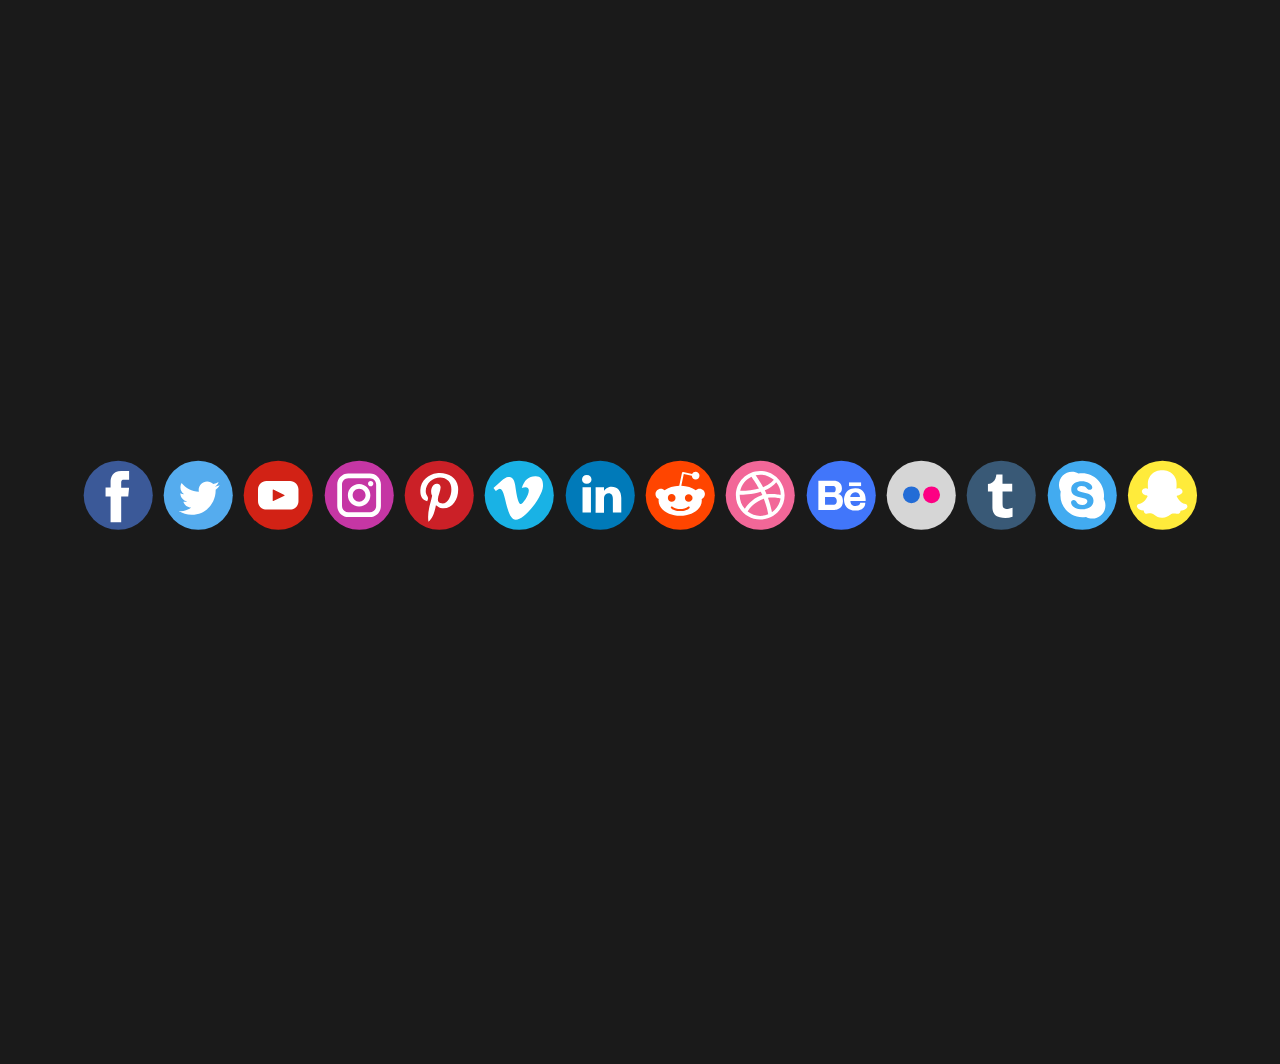
==== NativLauncher.html @ 5c403603 "Initial commit" ====
<!DOCTYPE html>
<html style="font-size: 16px;" lang="cz"><head>
    <meta name="viewport" content="width=device-width, initial-scale=1.0">
    <meta charset="utf-8">
    <meta name="keywords" content="">
    <meta name="description" content="">
    <title>NativLauncher</title>
    <link rel="stylesheet" href="nicepage.css" media="screen">
<link rel="stylesheet" href="NativLauncher.css" media="screen">
    <script class="u-script" type="text/javascript" src="jquery.js" defer=""></script>
    <script class="u-script" type="text/javascript" src="nicepage.js" defer=""></script>
    <link rel="icon" href="images/favicon.ico">
    <link id="u-theme-google-font" rel="stylesheet" href="fonts.css">
    
    
    
    <script type="application/ld+json">{
		"@context": "http://schema.org",
		"@type": "Organization",
		"name": "NativLauncher"
}</script>
    <meta name="theme-color" content="#478ac9">
    <meta property="og:title" content="NativLauncher">
    <meta property="og:description" content="">
    <meta property="og:type" content="website">
  <meta data-intl-tel-input-cdn-path="intlTelInput/"></head>
  <body class="u-body u-xl-mode" data-lang="cz"><header class="u-clearfix u-grey-90 u-header u-header" id="sec-5ff1"><div class="u-clearfix u-sheet u-sheet-1">
        <nav class="u-menu u-menu-dropdown u-offcanvas u-menu-1">
          <div class="menu-collapse" style="font-size: 1rem; letter-spacing: 0px;">
            <a class="u-button-style u-custom-left-right-menu-spacing u-custom-padding-bottom u-custom-top-bottom-menu-spacing u-nav-link u-text-active-palette-1-base u-text-hover-palette-2-base" href="#">
              <svg class="u-svg-link" viewBox="0 0 24 24"><use xmlns:xlink="http://www.w3.org/1999/xlink" xlink:href="#menu-hamburger"></use></svg>
              <svg class="u-svg-content" version="1.1" id="menu-hamburger" viewBox="0 0 16 16" x="0px" y="0px" xmlns:xlink="http://www.w3.org/1999/xlink" xmlns="http://www.w3.org/2000/svg"><g><rect y="1" width="16" height="2"></rect><rect y="7" width="16" height="2"></rect><rect y="13" width="16" height="2"></rect>
</g></svg>
            </a>
          </div>
          <div class="u-nav-container"></div>
          <div class="u-nav-container-collapse">
            <div class="u-black u-container-style u-inner-container-layout u-opacity u-opacity-95 u-sidenav">
              <div class="u-inner-container-layout u-sidenav-overflow">
                <div class="u-menu-close"></div>
                <ul class="u-align-center u-nav u-popupmenu-items u-unstyled u-nav-1"><li class="u-nav-item"><a class="u-button-style u-nav-link" href="NativLauncher.html">NativLauncher</a>
</li></ul>
              </div>
            </div>
            <div class="u-black u-menu-overlay u-opacity u-opacity-70"></div>
          </div>
        </nav>
      </div></header>
    <section class="u-clearfix u-grey-90 u-section-1" id="sec-8070">
      <div class="u-clearfix u-sheet u-sheet-1">
        <div class="u-hover-feature u-social-icons u-spacing-10 u-social-icons-1">
          <a class="u-social-url" data-type="Facebook" title="Facebook" href="https://facebook.com/"><span class="u-icon u-social-facebook u-social-icon u-icon-1"><svg class="u-svg-link" preserveAspectRatio="xMidYMin slice" viewBox="0 0 112 112" style=""><use xmlns:xlink="http://www.w3.org/1999/xlink" xlink:href="#svg-e180"></use></svg><svg class="u-svg-content" viewBox="0 0 112 112" x="0" y="0" id="svg-e180"><circle fill="currentColor" cx="56.1" cy="56.1" r="55"></circle><path fill="#FFFFFF" d="M73.5,31.6h-9.1c-1.4,0-3.6,0.8-3.6,3.9v8.5h12.6L72,58.3H60.8v40.8H43.9V58.3h-8V43.9h8v-9.2
      c0-6.7,3.1-17,17-17h12.5v13.9H73.5z"></path></svg></span>
          </a>
          <a class="u-social-url" target="_blank" data-type="Twitter" title="Twitter" href=""><span class="u-icon u-social-icon u-social-twitter u-icon-2"><svg class="u-svg-link" preserveAspectRatio="xMidYMin slice" viewBox="0 0 112 112" style=""><use xmlns:xlink="http://www.w3.org/1999/xlink" xlink:href="#svg-50b3"></use></svg><svg class="u-svg-content" viewBox="0 0 112 112" x="0" y="0" id="svg-50b3"><circle fill="currentColor" class="st0" cx="56.1" cy="56.1" r="55"></circle><path fill="#FFFFFF" d="M83.8,47.3c0,0.6,0,1.2,0,1.7c0,17.7-13.5,38.2-38.2,38.2C38,87.2,31,85,25,81.2c1,0.1,2.1,0.2,3.2,0.2
      c6.3,0,12.1-2.1,16.7-5.7c-5.9-0.1-10.8-4-12.5-9.3c0.8,0.2,1.7,0.2,2.5,0.2c1.2,0,2.4-0.2,3.5-0.5c-6.1-1.2-10.8-6.7-10.8-13.1
      c0-0.1,0-0.1,0-0.2c1.8,1,3.9,1.6,6.1,1.7c-3.6-2.4-6-6.5-6-11.2c0-2.5,0.7-4.8,1.8-6.7c6.6,8.1,16.5,13.5,27.6,14
      c-0.2-1-0.3-2-0.3-3.1c0-7.4,6-13.4,13.4-13.4c3.9,0,7.3,1.6,9.8,4.2c3.1-0.6,5.9-1.7,8.5-3.3c-1,3.1-3.1,5.8-5.9,7.4
      c2.7-0.3,5.3-1,7.7-2.1C88.7,43,86.4,45.4,83.8,47.3z"></path></svg></span>
          </a>
          <a class="u-social-url" data-type="YouTube" title="YouTube" href="https://youtube.com/"><span class="u-icon u-social-icon u-social-youtube u-icon-3"><svg class="u-svg-link" preserveAspectRatio="xMidYMin slice" viewBox="0 0 112 112" style=""><use xmlns:xlink="http://www.w3.org/1999/xlink" xlink:href="#svg-48e6"></use></svg><svg class="u-svg-content" viewBox="0 0 112 112" x="0" y="0" id="svg-48e6"><circle fill="currentColor" cx="56.1" cy="56.1" r="55"></circle><path fill="#FFFFFF" d="M74.9,33.3H37.3c-7.4,0-13.4,6-13.4,13.4v18.8c0,7.4,6,13.4,13.4,13.4h37.6c7.4,0,13.4-6,13.4-13.4V46.7 C88.3,39.3,82.3,33.3,74.9,33.3L74.9,33.3z M65.9,57l-17.6,8.4c-0.5,0.2-1-0.1-1-0.6V47.5c0-0.5,0.6-0.9,1-0.6l17.6,8.9 C66.4,56,66.4,56.8,65.9,57L65.9,57z"></path></svg></span>
          </a>
          <a class="u-social-url" target="_blank" data-type="Instagram" title="Instagram" href=""><span class="u-icon u-social-icon u-social-instagram u-icon-4"><svg class="u-svg-link" preserveAspectRatio="xMidYMin slice" viewBox="0 0 112 112" style=""><use xmlns:xlink="http://www.w3.org/1999/xlink" xlink:href="#svg-6faa"></use></svg><svg class="u-svg-content" viewBox="0 0 112 112" x="0" y="0" id="svg-6faa"><circle fill="currentColor" cx="56.1" cy="56.1" r="55"></circle><path fill="#FFFFFF" d="M55.9,38.2c-9.9,0-17.9,8-17.9,17.9C38,66,46,74,55.9,74c9.9,0,17.9-8,17.9-17.9C73.8,46.2,65.8,38.2,55.9,38.2
      z M55.9,66.4c-5.7,0-10.3-4.6-10.3-10.3c-0.1-5.7,4.6-10.3,10.3-10.3c5.7,0,10.3,4.6,10.3,10.3C66.2,61.8,61.6,66.4,55.9,66.4z"></path><path fill="#FFFFFF" d="M74.3,33.5c-2.3,0-4.2,1.9-4.2,4.2s1.9,4.2,4.2,4.2s4.2-1.9,4.2-4.2S76.6,33.5,74.3,33.5z"></path><path fill="#FFFFFF" d="M73.1,21.3H38.6c-9.7,0-17.5,7.9-17.5,17.5v34.5c0,9.7,7.9,17.6,17.5,17.6h34.5c9.7,0,17.5-7.9,17.5-17.5V38.8
      C90.6,29.1,82.7,21.3,73.1,21.3z M83,73.3c0,5.5-4.5,9.9-9.9,9.9H38.6c-5.5,0-9.9-4.5-9.9-9.9V38.8c0-5.5,4.5-9.9,9.9-9.9h34.5
      c5.5,0,9.9,4.5,9.9,9.9V73.3z"></path></svg></span>
          </a>
          <a class="u-social-url" target="_blank" data-type="Pinterest" title="Pinterest" href=""><span class="u-icon u-social-icon u-social-pinterest u-icon-5"><svg class="u-svg-link" preserveAspectRatio="xMidYMin slice" viewBox="0 0 112 112" style=""><use xmlns:xlink="http://www.w3.org/1999/xlink" xlink:href="#svg-bbcf"></use></svg><svg class="u-svg-content" viewBox="0 0 112 112" x="0" y="0" id="svg-bbcf"><circle fill="currentColor" cx="56.1" cy="56.1" r="55"></circle><path fill="#FFFFFF" d="M61.1,76.9c-4.7-0.3-6.7-2.7-10.3-5c-2,10.7-4.6,20.9-11.9,26.2c-2.2-16.1,3.3-28.2,5.9-41
      c-4.4-7.5,0.6-22.5,9.9-18.8c11.6,4.6-10,27.8,4.4,30.7C74.2,72,80.3,42.8,71,33.4C57.5,19.6,31.7,33,34.9,52.6
      c0.8,4.8,5.8,6.2,2,12.9c-8.7-1.9-11.2-8.8-10.9-17.8C26.5,32.8,39.3,22.5,52.2,21c16.3-1.9,31.6,5.9,33.7,21.2
      C88.2,59.5,78.6,78.2,61.1,76.9z"></path></svg></span>
          </a>
          <a class="u-social-url" target="_blank" data-type="Vimeo" title="Vimeo" href=""><span class="u-icon u-social-icon u-social-vimeo u-icon-6"><svg class="u-svg-link" preserveAspectRatio="xMidYMin slice" viewBox="0 0 112 112" style=""><use xmlns:xlink="http://www.w3.org/1999/xlink" xlink:href="#svg-23f5"></use></svg><svg class="u-svg-content" viewBox="0 0 112 112" x="0" y="0" id="svg-23f5"><circle fill="currentColor" cx="56.1" cy="56.1" r="55"></circle><path fill="#FFFFFF" d="M82.5,26c-11-0.4-18.4,5.9-22.3,18.7c2-0.9,4-1.3,5.8-1.3c13.9,0-3.2,26.8-7.4,26.8c-5,0-8-23.9-9-30.5
	c-1.4-9.1-5.2-13.3-11.3-12.7c-2.6,0.2-6.5,2.6-11.7,7.2c-3.8,3.5-7.6,6.9-11.5,10.4l3.7,4.8c3.5-2.5,5.6-3.8,6.2-3.8
	c10.2,0,9.5,49.4,25.6,49.4C66,95,93.2,57.1,93.9,42l0,0C94.4,31.5,90.6,26.2,82.5,26z"></path></svg></span>
          </a>
          <a class="u-social-url" target="_blank" data-type="LinkedIn" title="LinkedIn" href=""><span class="u-icon u-social-icon u-social-linkedin u-icon-7"><svg class="u-svg-link" preserveAspectRatio="xMidYMin slice" viewBox="0 0 112 112" style=""><use xmlns:xlink="http://www.w3.org/1999/xlink" xlink:href="#svg-f5f6"></use></svg><svg class="u-svg-content" viewBox="0 0 112 112" x="0" y="0" id="svg-f5f6"><circle fill="currentColor" cx="56.1" cy="56.1" r="55"></circle><path fill="#FFFFFF" d="M41.3,83.7H27.9V43.4h13.4V83.7z M34.6,37.9L34.6,37.9c-4.6,0-7.5-3.1-7.5-7c0-4,3-7,7.6-7s7.4,3,7.5,7
      C42.2,34.8,39.2,37.9,34.6,37.9z M89.6,83.7H76.2V62.2c0-5.4-1.9-9.1-6.8-9.1c-3.7,0-5.9,2.5-6.9,4.9c-0.4,0.9-0.4,2.1-0.4,3.3v22.5
      H48.7c0,0,0.2-36.5,0-40.3h13.4v5.7c1.8-2.7,5-6.7,12.1-6.7c8.8,0,15.4,5.8,15.4,18.1V83.7z"></path></svg></span>
          </a>
          <a class="u-social-url" target="_blank" data-type="Reddit" title="Reddit" href=""><span class="u-icon u-social-icon u-social-reddit u-icon-8"><svg class="u-svg-link" preserveAspectRatio="xMidYMin slice" viewBox="0 0 112 112" style=""><use xmlns:xlink="http://www.w3.org/1999/xlink" xlink:href="#svg-71ef"></use></svg><svg class="u-svg-content" viewBox="0 0 112 112" x="0" y="0" id="svg-71ef"><circle fill="currentColor" cx="56.1" cy="56.1" r="55"></circle><path id="Fill-3" fill="#FFFFFF" d="M69.6,66.6c-3.4,0-6.1-2.8-6.1-6.1c0-3.4,2.8-6.1,6.1-6.1c3.4,0,6.1,2.8,6.1,6.1
	C75.8,63.8,73,66.6,69.6,66.6 M70.7,76.7c-4.2,4.2-12.2,4.5-14.6,4.5c-2.4,0-10.4-0.3-14.6-4.5c-0.6-0.6-0.6-1.6,0-2.3
	s1.6-0.6,2.3,0C46.4,77.1,52,78,56.1,78c4,0,9.7-0.9,12.3-3.6c0.6-0.6,1.6-0.6,2.3,0C71.3,75,71.3,76,70.7,76.7 M36.4,60.4
	c0-3.4,2.8-6.1,6.1-6.1c3.4,0,6.1,2.8,6.1,6.1s-2.8,6.1-6.1,6.1C39.2,66.6,36.4,63.8,36.4,60.4 M95.4,54.3c0-4.8-3.8-8.6-8.6-8.6
	c-2.3,0-4.4,0.9-6,2.4c-5.9-4.2-14-7-23-7.3l3.9-18.4l12.8,2.7c0.2,3.3,2.8,5.9,6.1,5.9c3.4,0,6.1-2.8,6.1-6.1s-2.8-6.1-6.1-6.1
	c-2.4,0-4.5,1.4-5.5,3.4l-14.3-3c-0.4-0.1-0.8,0-1.2,0.2c-0.3,0.2-0.6,0.6-0.7,1l-4.3,20.2c0,0.1,0,0.2,0,0.3
	c-9.2,0.2-17.5,3-23.4,7.3c-1.5-1.5-3.6-2.4-5.9-2.4c-4.8,0-8.6,3.9-8.6,8.6c0,3.5,2.1,6.5,5.1,7.8c-0.1,0.8-0.2,1.7-0.2,2.6
	c0,13.2,15.4,24,34.4,24s34.4-10.7,34.4-24c0-0.9-0.1-1.7-0.2-2.6C93.3,60.8,95.4,57.8,95.4,54.3"></path></svg></span>
          </a>
          <a class="u-social-url" target="_blank" data-type="Dribbble" title="Dribbble" href=""><span class="u-icon u-social-dribbble u-social-icon u-icon-9"><svg class="u-svg-link" preserveAspectRatio="xMidYMin slice" viewBox="0 0 112 112" style=""><use xmlns:xlink="http://www.w3.org/1999/xlink" xlink:href="#svg-4d85"></use></svg><svg class="u-svg-content" viewBox="0 0 112 112" x="0" y="0" id="svg-4d85"><circle fill="currentColor" cx="56.1" cy="56.1" r="55"></circle><path fill="#FFFFFF" d="M56.1,17.4c-21.4,0-38.8,17.4-38.8,38.7c0,21.3,17.4,38.7,38.8,38.7c21.4,0,38.8-17.4,38.8-38.7
      C94.9,34.8,77.5,17.4,56.1,17.4z M56.1,23.4c8.3,0,15.8,3.2,21.6,8.2c-1,1.3-5.9,7.5-17,11.6C55.7,33.8,50,26.1,48.7,24.2
      C51.1,23.7,53.6,23.4,56.1,23.4z M42.1,26.5c1.1,1.6,6.7,9.5,12,18.7c-14.1,3.7-26.7,4-29.6,3.9h-0.3C26.3,39.1,33,30.9,42.1,26.5z
       M23.4,56.1c0-0.2,0-0.5,0-0.8c0.2,0,0.5,0,0.9,0c4,0,18.2-0.3,32.7-4.7c0.9,1.7,1.7,3.5,2.5,5.2c-0.3,0.1-0.8,0.2-1.1,0.3
      C42,61.5,32.9,75.6,31.6,77.7C26.5,72,23.4,64.4,23.4,56.1z M56.1,89c-7.5,0-14.5-2.6-20-6.9c1-1.8,7.7-14.1,25.7-20.3c0,0,0,0,0,0
      c0,0,0,0,0,0c4.6,11.7,6.5,21.5,7,24.7C64.9,88.1,60.6,89,56.1,89z M74.7,83.1c-0.4-2.5-2.3-11.7-6.3-23c2.3-0.3,4.5-0.5,6.6-0.5
      c6.9,0,12.3,1.4,13.5,1.8C87,70.4,81.9,78.2,74.7,83.1z M73.7,54c-2.4,0-5,0.1-7.5,0.4c-0.2-0.4-0.4-1-0.7-1.5
      c-0.7-1.5-1.3-3-2.1-4.6c11.4-4.7,17-11.2,18.1-12.9c4.5,5.5,7.2,12.5,7.3,20C87.4,55.2,81.2,54,73.7,54z"></path></svg></span>
          </a>
          <a class="u-social-url" target="_blank" data-type="Behance" title="Behance" href=""><span class="u-icon u-social-behance u-social-icon u-icon-10"><svg class="u-svg-link" preserveAspectRatio="xMidYMin slice" viewBox="0 0 112 112" style=""><use xmlns:xlink="http://www.w3.org/1999/xlink" xlink:href="#svg-858d"></use></svg><svg class="u-svg-content" viewBox="0 0 112 112" x="0" y="0" id="svg-858d"><circle fill="currentColor" cx="56.1" cy="56.1" r="55"></circle><rect x="68.5" y="35.7" fill="#FFFFFF" width="19.2" height="5.8"></rect><path fill="#FFFFFF" d="M50.1,54.1c0,0,7.1-0.5,7.1-8.8S51.4,32.9,44,32.9H19.7v46.7H44c0,0,14.8,0.5,14.8-13.8
	C58.8,65.8,59.4,54.2,50.1,54.1z M30.4,41.2H44c0,0,3.3,0,3.3,4.8s-2,5.5-4.2,5.5H30.4V41.2z M43.3,71.2h-13V58.7H44c0,0,5,0,5,6.4
	C48.9,70.6,45.2,71.2,43.3,71.2z"></path><path fill="#FFFFFF" d="M78.5,44.8c-17.9,0-17.9,17.8-17.9,17.9c0,0-1.2,17.8,17.8,17.8c0,0,16,1,16-12.4h-8.1c0,0,0.2,5-7.5,5
	c0,0-8.1,0.6-8.1-8h24.2C94.8,65.1,97.4,44.8,78.5,44.8z M70.6,58.7c0,0,1-7.2,8.1-7.2c7.1,0,7.1,7.2,7.2,7.2H70.6z"></path></svg></span>
          </a>
          <a class="u-social-url" target="_blank" data-type="Flickr" title="Flickr" href=""><span class="u-icon u-social-flickr u-social-icon u-icon-11"><svg class="u-svg-link" preserveAspectRatio="xMidYMin slice" viewBox="0 0 112 112" style=""><use xmlns:xlink="http://www.w3.org/1999/xlink" xlink:href="#svg-6844"></use></svg><svg xmlns="http://www.w3.org/2000/svg" xmlns:xlink="http://www.w3.org/1999/xlink" version="1.1" xml:space="preserve" class="u-svg-content" viewBox="0 0 112 112" x="0" y="0" id="svg-6844"><circle fill="#D6D6D6" cx="56.1" cy="56.1" r="55"></circle><circle fill="#236CD6" cx="40.5" cy="55.5" r="13.5"></circle><circle fill="#FD0083" cx="72.5" cy="55.5" r="13.5"></circle></svg></span>
          </a>
          <a class="u-social-url" target="_blank" data-type="Tumblr" title="Tumblr" href=""><span class="u-icon u-social-icon u-social-tumblr u-icon-12"><svg class="u-svg-link" preserveAspectRatio="xMidYMin slice" viewBox="0 0 112 112" style=""><use xmlns:xlink="http://www.w3.org/1999/xlink" xlink:href="#svg-e33a"></use></svg><svg class="u-svg-content" viewBox="0 0 112 112" x="0" y="0" id="svg-e33a"><circle fill="currentColor" cx="56.1" cy="56.1" r="55"></circle><path fill="#FFFFFF" class="st1" d="M74.1,90.3c-3.8,1.2-7.6,1.9-11.5,2c-3,0-6-0.3-8.8-1.1C46.9,89.5,43,85,42.1,77.5v-1c0-0.4,0-9.3-0.1-26.4
      h-7.1V38c1.4,0.1,2.8,0,4.2-0.7c4.9-2.1,7.8-6,8.8-11.6c0-0.3,0.1-0.6,0.2-0.9c0-0.7,0.1-1.3,0.3-1.9h9.7V38h15.5v12.1H58.2v19
      c0,1.8,0.2,3.7,0.5,5.5c0.1,0.4,0.4,0.9,0.7,1.2c2.4,2.2,5.3,2.9,8.7,1.9c1.8-0.6,3.8-1.1,6-1.8V90.3z"></path></svg></span>
          </a>
          <a class="u-social-url" target="_blank" data-type="Skype" title="Skype" href=""><span class="u-icon u-social-icon u-social-skype u-icon-13"><svg class="u-svg-link" preserveAspectRatio="xMidYMin slice" viewBox="0 0 112 112" style=""><use xmlns:xlink="http://www.w3.org/1999/xlink" xlink:href="#svg-628f"></use></svg><svg class="u-svg-content" viewBox="0 0 112 112" x="0" y="0" id="svg-628f"><circle fill="currentColor" cx="56.1" cy="56.1" r="55"></circle><path fill="#FFFFFF" d="M56.3,78.5c-12.4,0-18-6.3-18-10.9c0-2.4,1.9-4,4.2-4c5.3,0,3.9,7.9,13.8,7.9c5,0,8-3,8-5.9
	c0-1.7-1-3.6-4.3-4.4l-11-2.8c-8.8-2.3-10.4-7.2-10.4-11.7c0-9.5,8.7-12.9,16.9-12.9c7.6,0,16.6,4.2,16.6,9.9c0,2.4-2,3.8-4.4,3.8
	c-4.5,0-3.8-6.3-12.8-6.3c-4.5,0-6.9,2.1-6.9,5.1c0,3,3.5,4,6.6,4.7l8.1,1.8c8.9,2,11.3,7.2,11.3,12.2C74,72.5,68,78.5,56.3,78.5
	 M90.3,62.2c0.3-2,0.5-4,0.5-6.1c0-19.3-15.6-35-34.8-35c-2.1,0-4.1,0.2-6,0.5c-3-1.7-6.5-2.7-10.2-2.7c-11.4,0-20.7,9.3-20.7,20.8
	c0,3.8,1,7.3,2.7,10.3c-0.3,2-0.5,4-0.5,6.1c0,19.3,15.6,35,34.8,35c2.1,0,4.1-0.2,6-0.5c3,1.7,6.5,2.7,10.2,2.7
	C83.8,93.3,93,84,93,72.5C93,68.7,92.1,65.2,90.3,62.2"></path></svg></span>
          </a>
          <a class="u-social-url" target="_blank" data-type="Snapchat" title="Snapchat" href=""><span class="u-icon u-social-icon u-social-snapchat u-icon-14"><svg class="u-svg-link" preserveAspectRatio="xMidYMin slice" viewBox="0 0 112 112" style=""><use xmlns:xlink="http://www.w3.org/1999/xlink" xlink:href="#svg-3ab0"></use></svg><svg xmlns="http://www.w3.org/2000/svg" xmlns:xlink="http://www.w3.org/1999/xlink" version="1.1" xml:space="preserve" class="u-svg-content" viewBox="0 0 112 112" x="0" y="0" id="svg-3ab0"><circle fill="#FFEB3B" cx="56.5" cy="56.1" r="55"></circle><path fill="#FFFFFF" d="M92.5,71.8c-10.2-1.7-14.7-12.2-14.9-12.7c0,0,0-0.1,0-0.1c-0.5-1.1-0.6-1.9-0.4-2.6c0.6-1.3,2.7-2,4.1-2.4
	c0.4-0.1,0.8-0.3,1.1-0.4c1.4-0.6,2.4-1.2,3-1.8c0.8-0.8,0.9-1.6,0.9-2.1c0-1.2-1-2.3-2.4-2.9c-0.5-0.2-1.1-0.3-1.7-0.3
	c-0.4,0-1,0.1-1.5,0.3c-1.2,0.6-2.3,0.9-3.2,0.9c-0.5,0-0.8-0.1-1-0.2c0-0.5,0.1-1,0.1-1.5l0-0.2c0.3-5.2,0.7-11.7-1-15.5
	c-1.2-2.6-2.7-4.9-4.7-6.7c-1.6-1.5-3.5-2.8-5.6-3.7c-3.6-1.6-7-1.9-8.7-1.9h0c-0.1,0-0.1,0-0.2,0c-0.5,0-1.2,0-1.3,0
	c-1.7,0-5.1,0.2-8.7,1.9c-2.1,0.9-3.9,2.2-5.5,3.7c-1.9,1.8-3.5,4.1-4.6,6.7c-1.7,3.8-1.3,10.3-1,15.5v0c0,0.6,0.1,1.1,0.1,1.7
	c-0.2,0.1-0.7,0.2-1.2,0.2c-1,0-2.1-0.3-3.4-0.9c-0.4-0.2-0.8-0.3-1.3-0.3c-0.8,0-1.6,0.2-2.3,0.6c-0.9,0.5-1.5,1.3-1.6,2.1
	c-0.1,0.5-0.1,1.6,1.1,2.7c0.7,0.6,1.6,1.1,2.8,1.6c0.3,0.1,0.7,0.2,1.1,0.4c1.4,0.5,3.5,1.1,4.1,2.4c0.3,0.7,0.2,1.5-0.4,2.6
	c0,0,0,0.1,0,0.1c-0.1,0.3-1.3,3.1-3.8,6c-1.4,1.7-3,3-4.6,4.1c-2,1.3-4.2,2.2-6.5,2.5c-0.9,0.1-1.5,1-1.5,1.9
	c0,0.3,0.1,0.5,0.2,0.8v0c0.4,0.9,1.2,1.6,2.6,2.2c1.7,0.8,4.2,1.4,7.4,2c0.2,0.3,0.3,1.1,0.5,1.7c0.1,0.6,0.3,1.2,0.4,1.8
	c0.2,0.7,0.7,1.5,2,1.5c0.5,0,1.1-0.1,1.7-0.2c1-0.2,2.3-0.5,4-0.5c0.9,0,1.9,0.1,2.9,0.2c1.9,0.3,3.5,1.5,5.3,2.8
	c2.7,1.9,5.8,4.1,10.5,4.1c0.1,0,0.3,0,0.4,0c0.2,0,0.3,0,0.5,0c4.7,0,7.8-2.2,10.5-4.1l0,0c1.9-1.3,3.5-2.5,5.3-2.8
	c1-0.2,1.9-0.2,2.9-0.2c1.6,0,2.9,0.2,4,0.4c0.7,0.1,1.3,0.2,1.7,0.2h0h0c1,0,1.7-0.5,2-1.5c0.2-0.6,0.3-1.2,0.4-1.8
	c0.1-0.5,0.3-1.3,0.5-1.6c3.3-0.5,5.8-1.2,7.4-2c1.4-0.6,2.2-1.4,2.6-2.2c0.1-0.3,0.2-0.5,0.2-0.8C94,72.7,93.4,71.9,92.5,71.8z"></path><path d="M56.5,92c-0.2,0-0.4,0-0.5,0c-0.1,0-0.3,0-0.4,0c-5.3,0-8.8-2.5-11.7-4.5c-1.7-1.2-3.1-2.2-4.5-2.4
	c-0.9-0.1-1.7-0.2-2.5-0.2c-1.5,0-2.6,0.2-3.6,0.4l-0.1,0c-0.7,0.1-1.4,0.3-2.1,0.3c-1.9,0-3.4-1.1-4-2.9c-0.2-0.7-0.3-1.4-0.5-1.9
	c0-0.1,0-0.2-0.1-0.3c-2.8-0.5-5.1-1.2-6.7-1.9c-1.8-0.9-3-1.9-3.6-3.3l-0.2-0.4c-0.1-0.3-0.2-0.7-0.2-1c-0.1-1.9,1.2-3.6,3.2-4
	c2-0.3,3.9-1.1,5.7-2.3c1.5-1,2.9-2.2,4.2-3.7c2.1-2.4,3.2-4.8,3.5-5.4l0.1-0.2c0.3-0.6,0.3-0.9,0.3-1c-0.3-0.5-2.2-1.1-2.8-1.3
	l-0.1,0c-0.4-0.1-0.8-0.3-1.1-0.4c-1.4-0.6-2.6-1.3-3.4-2c-1.4-1.3-2-2.9-1.7-4.5c0.3-1.4,1.2-2.6,2.6-3.4c1.7-1,3.8-1.2,5.4-0.5
	c0.7,0.3,1.2,0.5,1.7,0.6c-0.3-5.4-0.7-11.9,1.2-16.1c1.3-2.9,3-5.3,5.1-7.3c1.8-1.7,3.8-3.1,6.1-4.1c4-1.8,7.7-2,9.5-2l1.5,0
	c1.9,0,5.5,0.3,9.5,2c2.3,1,4.3,2.4,6.1,4.1c2.1,2,3.8,4.5,5.1,7.4c1.9,4.2,1.5,10.7,1.2,16c0.4-0.1,0.8-0.3,1.2-0.5
	c1.4-0.7,3.3-0.7,4.8,0c2.2,0.8,3.6,2.6,3.7,4.7c0,1.3-0.5,2.5-1.5,3.5c-0.9,0.9-2.1,1.6-3.7,2.3c-0.4,0.1-0.8,0.3-1.2,0.4
	c-0.6,0.2-2.6,0.8-2.9,1.3c0,0,0,0.3,0.3,0.8l0.1,0.2c0.1,0.2,4.3,10,13.4,11.5c1.9,0.3,3.3,2,3.2,4c0,0.5-0.1,1-0.4,1.5
	c-0.6,1.3-1.7,2.4-3.6,3.2c-1.6,0.8-3.8,1.4-6.7,1.9c0,0.1,0,0.2-0.1,0.3c-0.1,0.6-0.3,1.3-0.5,1.9c-0.5,1.8-2,2.9-3.9,2.9
	c-0.7,0-1.3-0.1-2.2-0.3c-1.2-0.2-2.3-0.4-3.6-0.4c-0.8,0-1.7,0.1-2.5,0.2c-1.4,0.2-2.7,1.1-4.3,2.3l-0.2,0.1
	C65.3,89.5,61.8,92,56.5,92z M55.9,88l0.1,0c0.1,0,0.3,0,0.4,0c3.9,0,6.6-1.8,9.1-3.6l0.2-0.2c2-1.4,3.8-2.7,6.2-3.1
	c1.1-0.2,2.1-0.3,3.2-0.3c1.8,0,3.1,0.2,4.4,0.5c0.6,0.1,1.1,0.2,1.4,0.2l0.2,0c0.1-0.6,0.2-1.1,0.4-1.7c0.2-1,0.4-1.7,0.6-2.1
	l0.5-0.9l1-0.2c3.1-0.5,5.4-1.1,6.9-1.8c1.1-0.5,1.4-0.9,1.5-1.1C81.1,71.7,76.2,61,75.8,60l0-0.1c-0.8-1.6-0.9-3-0.4-4.3
	c0.9-2.2,3.6-3,5.3-3.6c0.4-0.1,0.7-0.2,1-0.3c1.1-0.4,1.9-0.9,2.3-1.4c0.3-0.3,0.4-0.6,0.4-0.7c0-0.4-0.5-0.8-1.1-1
	c-0.6-0.3-1.3-0.2-1.7-0.1c-1.4,0.7-2.8,1-3.9,1.1l-0.1,0l-0.1,0c-0.7,0-1.2-0.2-1.8-0.4l-1.3-0.6l0.2-3.1
	c0.3-4.7,0.7-11.2-0.8-14.6c-1.1-2.4-2.5-4.4-4.2-6.1c-1.4-1.4-3.1-2.5-5-3.3c-3.3-1.5-6.3-1.7-7.9-1.7l-1.5,0
	c-1.5,0-4.6,0.2-7.9,1.7c-1.9,0.8-3.5,1.9-5,3.3c-1.7,1.7-3.1,3.7-4.2,6.1c-1.5,3.4-1.1,9.6-0.8,14.5l0.2,3.1l-1.3,0.6
	c-1.6,0.7-3.8,0.5-6.3-0.7c-0.3-0.2-1.1,0-1.7,0.3c-0.4,0.2-0.6,0.5-0.7,0.7c0,0.2,0.1,0.5,0.5,0.8c0.3,0.3,1,0.8,2.2,1.3
	c0.3,0.1,0.6,0.2,0.9,0.3l0.1,0c1.8,0.6,4.4,1.4,5.3,3.6c0.5,1.2,0.4,2.6-0.4,4.2l0,0.1c-0.3,0.8-1.6,3.5-4.1,6.5
	c-1.5,1.8-3.2,3.3-5,4.5c-2.2,1.4-4.5,2.4-7,2.8c0.1,0.2,0.5,0.6,1.6,1.1c1.5,0.7,3.9,1.3,6.9,1.8l1,0.2l0.5,0.9
	c0.3,0.5,0.4,1.2,0.6,2.1c0.1,0.6,0.2,1.1,0.4,1.7c0,0,0,0,0,0.1c0.2,0,0.8-0.1,1.4-0.2c1.1-0.2,2.6-0.5,4.4-0.5
	c1,0,2.1,0.1,3.2,0.3c2.3,0.4,4.2,1.7,6.2,3.1c2.6,1.8,5.3,3.8,9.3,3.8c0.1,0,0.2,0,0.2,0L55.9,88z"></path></svg></span>
          </a>
        </div>
      </div>
      
    </section>
    <section class="u-clearfix u-grey-90 u-section-2" id="sec-407f">
      <div class="u-clearfix u-sheet u-sheet-1"></div>
    </section>
    
    
    <footer class="u-align-center u-clearfix u-footer u-grey-90 u-footer" id="sec-2962"><div class="u-clearfix u-sheet u-sheet-1"></div></footer>
  
</body></html>
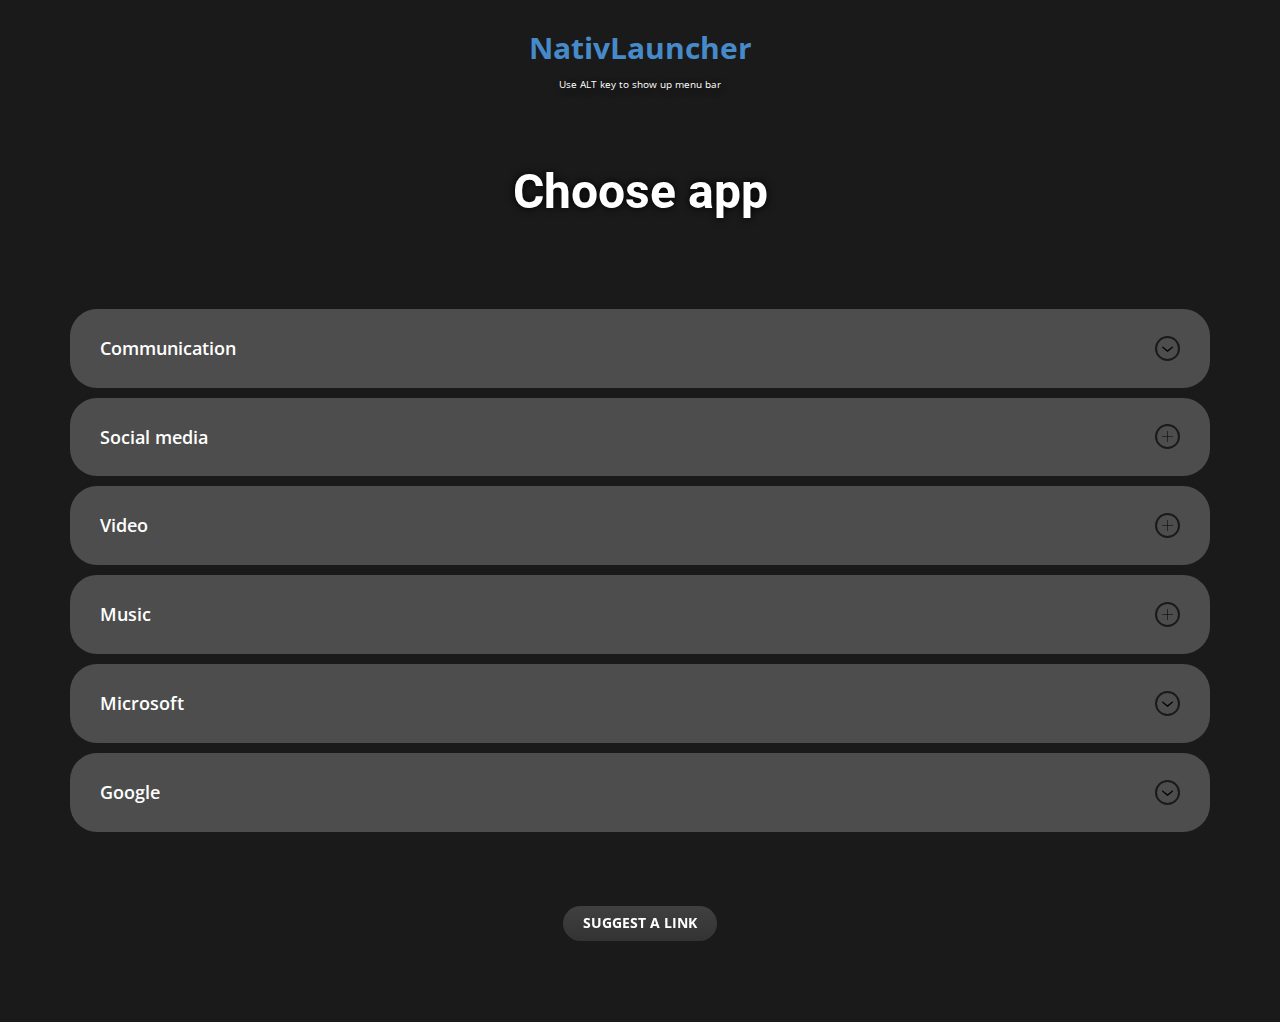
==== commit b651dff3: "46" ====
--- a/NativLauncher.html
+++ b/NativLauncher.html
@@ -13,7 +13,6 @@
     <link id="u-theme-google-font" rel="stylesheet" href="fonts.css">
     
     
-    
     <script type="application/ld+json">{
 		"@context": "http://schema.org",
 		"@type": "Organization",
@@ -24,97 +23,73 @@
     <meta property="og:description" content="">
     <meta property="og:type" content="website">
   <meta data-intl-tel-input-cdn-path="intlTelInput/"></head>
-  <body class="u-body u-xl-mode" data-lang="cz"><header class="u-clearfix u-grey-90 u-header u-header" id="sec-5ff1"><div class="u-clearfix u-sheet u-sheet-1">
-        <nav class="u-menu u-menu-dropdown u-offcanvas u-menu-1">
-          <div class="menu-collapse" style="font-size: 1rem; letter-spacing: 0px;">
-            <a class="u-button-style u-custom-left-right-menu-spacing u-custom-padding-bottom u-custom-top-bottom-menu-spacing u-nav-link u-text-active-palette-1-base u-text-hover-palette-2-base" href="#">
-              <svg class="u-svg-link" viewBox="0 0 24 24"><use xmlns:xlink="http://www.w3.org/1999/xlink" xlink:href="#menu-hamburger"></use></svg>
-              <svg class="u-svg-content" version="1.1" id="menu-hamburger" viewBox="0 0 16 16" x="0px" y="0px" xmlns:xlink="http://www.w3.org/1999/xlink" xmlns="http://www.w3.org/2000/svg"><g><rect y="1" width="16" height="2"></rect><rect y="7" width="16" height="2"></rect><rect y="13" width="16" height="2"></rect>
-</g></svg>
-            </a>
-          </div>
-          <div class="u-nav-container"></div>
-          <div class="u-nav-container-collapse">
-            <div class="u-black u-container-style u-inner-container-layout u-opacity u-opacity-95 u-sidenav">
-              <div class="u-inner-container-layout u-sidenav-overflow">
-                <div class="u-menu-close"></div>
-                <ul class="u-align-center u-nav u-popupmenu-items u-unstyled u-nav-1"><li class="u-nav-item"><a class="u-button-style u-nav-link" href="NativLauncher.html">NativLauncher</a>
-</li></ul>
-              </div>
-            </div>
-            <div class="u-black u-menu-overlay u-opacity u-opacity-70"></div>
-          </div>
-        </nav>
+  <body class="u-body u-xl-mode" data-lang="cz"><header class="u-clearfix u-grey-90 u-header u-header" id="sec-5ff1"><div class="u-clearfix u-sheet u-valign-middle u-sheet-1">
+        <p class="u-text u-text-default u-text-1">
+          <a href="https://github.com/ryslavyvaclav/NativLauncher/" class="u-active-none u-border-none u-btn u-button-link u-button-style u-hover-none u-none u-text-palette-1-base u-btn-1" target="_blank" rel="nofollow">NativLauncher</a>
+          <span style="font-weight: 700;"></span>
+        </p>
+        <p class="u-text u-text-default u-text-2">Use ALT key to show up menu bar</p>
       </div></header>
-    <section class="u-clearfix u-grey-90 u-section-1" id="sec-8070">
+    <section class="u-align-center u-clearfix u-grey-90 u-section-1" id="sec-8530">
       <div class="u-clearfix u-sheet u-sheet-1">
-        <div class="u-hover-feature u-social-icons u-spacing-10 u-social-icons-1">
-          <a class="u-social-url" data-type="Facebook" title="Facebook" href="https://facebook.com/"><span class="u-icon u-social-facebook u-social-icon u-icon-1"><svg class="u-svg-link" preserveAspectRatio="xMidYMin slice" viewBox="0 0 112 112" style=""><use xmlns:xlink="http://www.w3.org/1999/xlink" xlink:href="#svg-e180"></use></svg><svg class="u-svg-content" viewBox="0 0 112 112" x="0" y="0" id="svg-e180"><circle fill="currentColor" cx="56.1" cy="56.1" r="55"></circle><path fill="#FFFFFF" d="M73.5,31.6h-9.1c-1.4,0-3.6,0.8-3.6,3.9v8.5h12.6L72,58.3H60.8v40.8H43.9V58.3h-8V43.9h8v-9.2
-      c0-6.7,3.1-17,17-17h12.5v13.9H73.5z"></path></svg></span>
-          </a>
-          <a class="u-social-url" target="_blank" data-type="Twitter" title="Twitter" href=""><span class="u-icon u-social-icon u-social-twitter u-icon-2"><svg class="u-svg-link" preserveAspectRatio="xMidYMin slice" viewBox="0 0 112 112" style=""><use xmlns:xlink="http://www.w3.org/1999/xlink" xlink:href="#svg-50b3"></use></svg><svg class="u-svg-content" viewBox="0 0 112 112" x="0" y="0" id="svg-50b3"><circle fill="currentColor" class="st0" cx="56.1" cy="56.1" r="55"></circle><path fill="#FFFFFF" d="M83.8,47.3c0,0.6,0,1.2,0,1.7c0,17.7-13.5,38.2-38.2,38.2C38,87.2,31,85,25,81.2c1,0.1,2.1,0.2,3.2,0.2
-      c6.3,0,12.1-2.1,16.7-5.7c-5.9-0.1-10.8-4-12.5-9.3c0.8,0.2,1.7,0.2,2.5,0.2c1.2,0,2.4-0.2,3.5-0.5c-6.1-1.2-10.8-6.7-10.8-13.1
-      c0-0.1,0-0.1,0-0.2c1.8,1,3.9,1.6,6.1,1.7c-3.6-2.4-6-6.5-6-11.2c0-2.5,0.7-4.8,1.8-6.7c6.6,8.1,16.5,13.5,27.6,14
-      c-0.2-1-0.3-2-0.3-3.1c0-7.4,6-13.4,13.4-13.4c3.9,0,7.3,1.6,9.8,4.2c3.1-0.6,5.9-1.7,8.5-3.3c-1,3.1-3.1,5.8-5.9,7.4
-      c2.7-0.3,5.3-1,7.7-2.1C88.7,43,86.4,45.4,83.8,47.3z"></path></svg></span>
-          </a>
-          <a class="u-social-url" data-type="YouTube" title="YouTube" href="https://youtube.com/"><span class="u-icon u-social-icon u-social-youtube u-icon-3"><svg class="u-svg-link" preserveAspectRatio="xMidYMin slice" viewBox="0 0 112 112" style=""><use xmlns:xlink="http://www.w3.org/1999/xlink" xlink:href="#svg-48e6"></use></svg><svg class="u-svg-content" viewBox="0 0 112 112" x="0" y="0" id="svg-48e6"><circle fill="currentColor" cx="56.1" cy="56.1" r="55"></circle><path fill="#FFFFFF" d="M74.9,33.3H37.3c-7.4,0-13.4,6-13.4,13.4v18.8c0,7.4,6,13.4,13.4,13.4h37.6c7.4,0,13.4-6,13.4-13.4V46.7 C88.3,39.3,82.3,33.3,74.9,33.3L74.9,33.3z M65.9,57l-17.6,8.4c-0.5,0.2-1-0.1-1-0.6V47.5c0-0.5,0.6-0.9,1-0.6l17.6,8.9 C66.4,56,66.4,56.8,65.9,57L65.9,57z"></path></svg></span>
-          </a>
-          <a class="u-social-url" target="_blank" data-type="Instagram" title="Instagram" href=""><span class="u-icon u-social-icon u-social-instagram u-icon-4"><svg class="u-svg-link" preserveAspectRatio="xMidYMin slice" viewBox="0 0 112 112" style=""><use xmlns:xlink="http://www.w3.org/1999/xlink" xlink:href="#svg-6faa"></use></svg><svg class="u-svg-content" viewBox="0 0 112 112" x="0" y="0" id="svg-6faa"><circle fill="currentColor" cx="56.1" cy="56.1" r="55"></circle><path fill="#FFFFFF" d="M55.9,38.2c-9.9,0-17.9,8-17.9,17.9C38,66,46,74,55.9,74c9.9,0,17.9-8,17.9-17.9C73.8,46.2,65.8,38.2,55.9,38.2
-      z M55.9,66.4c-5.7,0-10.3-4.6-10.3-10.3c-0.1-5.7,4.6-10.3,10.3-10.3c5.7,0,10.3,4.6,10.3,10.3C66.2,61.8,61.6,66.4,55.9,66.4z"></path><path fill="#FFFFFF" d="M74.3,33.5c-2.3,0-4.2,1.9-4.2,4.2s1.9,4.2,4.2,4.2s4.2-1.9,4.2-4.2S76.6,33.5,74.3,33.5z"></path><path fill="#FFFFFF" d="M73.1,21.3H38.6c-9.7,0-17.5,7.9-17.5,17.5v34.5c0,9.7,7.9,17.6,17.5,17.6h34.5c9.7,0,17.5-7.9,17.5-17.5V38.8
-      C90.6,29.1,82.7,21.3,73.1,21.3z M83,73.3c0,5.5-4.5,9.9-9.9,9.9H38.6c-5.5,0-9.9-4.5-9.9-9.9V38.8c0-5.5,4.5-9.9,9.9-9.9h34.5
-      c5.5,0,9.9,4.5,9.9,9.9V73.3z"></path></svg></span>
-          </a>
-          <a class="u-social-url" target="_blank" data-type="Pinterest" title="Pinterest" href=""><span class="u-icon u-social-icon u-social-pinterest u-icon-5"><svg class="u-svg-link" preserveAspectRatio="xMidYMin slice" viewBox="0 0 112 112" style=""><use xmlns:xlink="http://www.w3.org/1999/xlink" xlink:href="#svg-bbcf"></use></svg><svg class="u-svg-content" viewBox="0 0 112 112" x="0" y="0" id="svg-bbcf"><circle fill="currentColor" cx="56.1" cy="56.1" r="55"></circle><path fill="#FFFFFF" d="M61.1,76.9c-4.7-0.3-6.7-2.7-10.3-5c-2,10.7-4.6,20.9-11.9,26.2c-2.2-16.1,3.3-28.2,5.9-41
-      c-4.4-7.5,0.6-22.5,9.9-18.8c11.6,4.6-10,27.8,4.4,30.7C74.2,72,80.3,42.8,71,33.4C57.5,19.6,31.7,33,34.9,52.6
-      c0.8,4.8,5.8,6.2,2,12.9c-8.7-1.9-11.2-8.8-10.9-17.8C26.5,32.8,39.3,22.5,52.2,21c16.3-1.9,31.6,5.9,33.7,21.2
-      C88.2,59.5,78.6,78.2,61.1,76.9z"></path></svg></span>
-          </a>
-          <a class="u-social-url" target="_blank" data-type="Vimeo" title="Vimeo" href=""><span class="u-icon u-social-icon u-social-vimeo u-icon-6"><svg class="u-svg-link" preserveAspectRatio="xMidYMin slice" viewBox="0 0 112 112" style=""><use xmlns:xlink="http://www.w3.org/1999/xlink" xlink:href="#svg-23f5"></use></svg><svg class="u-svg-content" viewBox="0 0 112 112" x="0" y="0" id="svg-23f5"><circle fill="currentColor" cx="56.1" cy="56.1" r="55"></circle><path fill="#FFFFFF" d="M82.5,26c-11-0.4-18.4,5.9-22.3,18.7c2-0.9,4-1.3,5.8-1.3c13.9,0-3.2,26.8-7.4,26.8c-5,0-8-23.9-9-30.5
-	c-1.4-9.1-5.2-13.3-11.3-12.7c-2.6,0.2-6.5,2.6-11.7,7.2c-3.8,3.5-7.6,6.9-11.5,10.4l3.7,4.8c3.5-2.5,5.6-3.8,6.2-3.8
-	c10.2,0,9.5,49.4,25.6,49.4C66,95,93.2,57.1,93.9,42l0,0C94.4,31.5,90.6,26.2,82.5,26z"></path></svg></span>
-          </a>
-          <a class="u-social-url" target="_blank" data-type="LinkedIn" title="LinkedIn" href=""><span class="u-icon u-social-icon u-social-linkedin u-icon-7"><svg class="u-svg-link" preserveAspectRatio="xMidYMin slice" viewBox="0 0 112 112" style=""><use xmlns:xlink="http://www.w3.org/1999/xlink" xlink:href="#svg-f5f6"></use></svg><svg class="u-svg-content" viewBox="0 0 112 112" x="0" y="0" id="svg-f5f6"><circle fill="currentColor" cx="56.1" cy="56.1" r="55"></circle><path fill="#FFFFFF" d="M41.3,83.7H27.9V43.4h13.4V83.7z M34.6,37.9L34.6,37.9c-4.6,0-7.5-3.1-7.5-7c0-4,3-7,7.6-7s7.4,3,7.5,7
-      C42.2,34.8,39.2,37.9,34.6,37.9z M89.6,83.7H76.2V62.2c0-5.4-1.9-9.1-6.8-9.1c-3.7,0-5.9,2.5-6.9,4.9c-0.4,0.9-0.4,2.1-0.4,3.3v22.5
-      H48.7c0,0,0.2-36.5,0-40.3h13.4v5.7c1.8-2.7,5-6.7,12.1-6.7c8.8,0,15.4,5.8,15.4,18.1V83.7z"></path></svg></span>
-          </a>
-          <a class="u-social-url" target="_blank" data-type="Reddit" title="Reddit" href=""><span class="u-icon u-social-icon u-social-reddit u-icon-8"><svg class="u-svg-link" preserveAspectRatio="xMidYMin slice" viewBox="0 0 112 112" style=""><use xmlns:xlink="http://www.w3.org/1999/xlink" xlink:href="#svg-71ef"></use></svg><svg class="u-svg-content" viewBox="0 0 112 112" x="0" y="0" id="svg-71ef"><circle fill="currentColor" cx="56.1" cy="56.1" r="55"></circle><path id="Fill-3" fill="#FFFFFF" d="M69.6,66.6c-3.4,0-6.1-2.8-6.1-6.1c0-3.4,2.8-6.1,6.1-6.1c3.4,0,6.1,2.8,6.1,6.1
-	C75.8,63.8,73,66.6,69.6,66.6 M70.7,76.7c-4.2,4.2-12.2,4.5-14.6,4.5c-2.4,0-10.4-0.3-14.6-4.5c-0.6-0.6-0.6-1.6,0-2.3
-	s1.6-0.6,2.3,0C46.4,77.1,52,78,56.1,78c4,0,9.7-0.9,12.3-3.6c0.6-0.6,1.6-0.6,2.3,0C71.3,75,71.3,76,70.7,76.7 M36.4,60.4
-	c0-3.4,2.8-6.1,6.1-6.1c3.4,0,6.1,2.8,6.1,6.1s-2.8,6.1-6.1,6.1C39.2,66.6,36.4,63.8,36.4,60.4 M95.4,54.3c0-4.8-3.8-8.6-8.6-8.6
-	c-2.3,0-4.4,0.9-6,2.4c-5.9-4.2-14-7-23-7.3l3.9-18.4l12.8,2.7c0.2,3.3,2.8,5.9,6.1,5.9c3.4,0,6.1-2.8,6.1-6.1s-2.8-6.1-6.1-6.1
-	c-2.4,0-4.5,1.4-5.5,3.4l-14.3-3c-0.4-0.1-0.8,0-1.2,0.2c-0.3,0.2-0.6,0.6-0.7,1l-4.3,20.2c0,0.1,0,0.2,0,0.3
-	c-9.2,0.2-17.5,3-23.4,7.3c-1.5-1.5-3.6-2.4-5.9-2.4c-4.8,0-8.6,3.9-8.6,8.6c0,3.5,2.1,6.5,5.1,7.8c-0.1,0.8-0.2,1.7-0.2,2.6
-	c0,13.2,15.4,24,34.4,24s34.4-10.7,34.4-24c0-0.9-0.1-1.7-0.2-2.6C93.3,60.8,95.4,57.8,95.4,54.3"></path></svg></span>
-          </a>
-          <a class="u-social-url" target="_blank" data-type="Dribbble" title="Dribbble" href=""><span class="u-icon u-social-dribbble u-social-icon u-icon-9"><svg class="u-svg-link" preserveAspectRatio="xMidYMin slice" viewBox="0 0 112 112" style=""><use xmlns:xlink="http://www.w3.org/1999/xlink" xlink:href="#svg-4d85"></use></svg><svg class="u-svg-content" viewBox="0 0 112 112" x="0" y="0" id="svg-4d85"><circle fill="currentColor" cx="56.1" cy="56.1" r="55"></circle><path fill="#FFFFFF" d="M56.1,17.4c-21.4,0-38.8,17.4-38.8,38.7c0,21.3,17.4,38.7,38.8,38.7c21.4,0,38.8-17.4,38.8-38.7
-      C94.9,34.8,77.5,17.4,56.1,17.4z M56.1,23.4c8.3,0,15.8,3.2,21.6,8.2c-1,1.3-5.9,7.5-17,11.6C55.7,33.8,50,26.1,48.7,24.2
-      C51.1,23.7,53.6,23.4,56.1,23.4z M42.1,26.5c1.1,1.6,6.7,9.5,12,18.7c-14.1,3.7-26.7,4-29.6,3.9h-0.3C26.3,39.1,33,30.9,42.1,26.5z
-       M23.4,56.1c0-0.2,0-0.5,0-0.8c0.2,0,0.5,0,0.9,0c4,0,18.2-0.3,32.7-4.7c0.9,1.7,1.7,3.5,2.5,5.2c-0.3,0.1-0.8,0.2-1.1,0.3
-      C42,61.5,32.9,75.6,31.6,77.7C26.5,72,23.4,64.4,23.4,56.1z M56.1,89c-7.5,0-14.5-2.6-20-6.9c1-1.8,7.7-14.1,25.7-20.3c0,0,0,0,0,0
-      c0,0,0,0,0,0c4.6,11.7,6.5,21.5,7,24.7C64.9,88.1,60.6,89,56.1,89z M74.7,83.1c-0.4-2.5-2.3-11.7-6.3-23c2.3-0.3,4.5-0.5,6.6-0.5
-      c6.9,0,12.3,1.4,13.5,1.8C87,70.4,81.9,78.2,74.7,83.1z M73.7,54c-2.4,0-5,0.1-7.5,0.4c-0.2-0.4-0.4-1-0.7-1.5
-      c-0.7-1.5-1.3-3-2.1-4.6c11.4-4.7,17-11.2,18.1-12.9c4.5,5.5,7.2,12.5,7.3,20C87.4,55.2,81.2,54,73.7,54z"></path></svg></span>
-          </a>
-          <a class="u-social-url" target="_blank" data-type="Behance" title="Behance" href=""><span class="u-icon u-social-behance u-social-icon u-icon-10"><svg class="u-svg-link" preserveAspectRatio="xMidYMin slice" viewBox="0 0 112 112" style=""><use xmlns:xlink="http://www.w3.org/1999/xlink" xlink:href="#svg-858d"></use></svg><svg class="u-svg-content" viewBox="0 0 112 112" x="0" y="0" id="svg-858d"><circle fill="currentColor" cx="56.1" cy="56.1" r="55"></circle><rect x="68.5" y="35.7" fill="#FFFFFF" width="19.2" height="5.8"></rect><path fill="#FFFFFF" d="M50.1,54.1c0,0,7.1-0.5,7.1-8.8S51.4,32.9,44,32.9H19.7v46.7H44c0,0,14.8,0.5,14.8-13.8
-	C58.8,65.8,59.4,54.2,50.1,54.1z M30.4,41.2H44c0,0,3.3,0,3.3,4.8s-2,5.5-4.2,5.5H30.4V41.2z M43.3,71.2h-13V58.7H44c0,0,5,0,5,6.4
-	C48.9,70.6,45.2,71.2,43.3,71.2z"></path><path fill="#FFFFFF" d="M78.5,44.8c-17.9,0-17.9,17.8-17.9,17.9c0,0-1.2,17.8,17.8,17.8c0,0,16,1,16-12.4h-8.1c0,0,0.2,5-7.5,5
-	c0,0-8.1,0.6-8.1-8h24.2C94.8,65.1,97.4,44.8,78.5,44.8z M70.6,58.7c0,0,1-7.2,8.1-7.2c7.1,0,7.1,7.2,7.2,7.2H70.6z"></path></svg></span>
-          </a>
-          <a class="u-social-url" target="_blank" data-type="Flickr" title="Flickr" href=""><span class="u-icon u-social-flickr u-social-icon u-icon-11"><svg class="u-svg-link" preserveAspectRatio="xMidYMin slice" viewBox="0 0 112 112" style=""><use xmlns:xlink="http://www.w3.org/1999/xlink" xlink:href="#svg-6844"></use></svg><svg xmlns="http://www.w3.org/2000/svg" xmlns:xlink="http://www.w3.org/1999/xlink" version="1.1" xml:space="preserve" class="u-svg-content" viewBox="0 0 112 112" x="0" y="0" id="svg-6844"><circle fill="#D6D6D6" cx="56.1" cy="56.1" r="55"></circle><circle fill="#236CD6" cx="40.5" cy="55.5" r="13.5"></circle><circle fill="#FD0083" cx="72.5" cy="55.5" r="13.5"></circle></svg></span>
-          </a>
-          <a class="u-social-url" target="_blank" data-type="Tumblr" title="Tumblr" href=""><span class="u-icon u-social-icon u-social-tumblr u-icon-12"><svg class="u-svg-link" preserveAspectRatio="xMidYMin slice" viewBox="0 0 112 112" style=""><use xmlns:xlink="http://www.w3.org/1999/xlink" xlink:href="#svg-e33a"></use></svg><svg class="u-svg-content" viewBox="0 0 112 112" x="0" y="0" id="svg-e33a"><circle fill="currentColor" cx="56.1" cy="56.1" r="55"></circle><path fill="#FFFFFF" class="st1" d="M74.1,90.3c-3.8,1.2-7.6,1.9-11.5,2c-3,0-6-0.3-8.8-1.1C46.9,89.5,43,85,42.1,77.5v-1c0-0.4,0-9.3-0.1-26.4
-      h-7.1V38c1.4,0.1,2.8,0,4.2-0.7c4.9-2.1,7.8-6,8.8-11.6c0-0.3,0.1-0.6,0.2-0.9c0-0.7,0.1-1.3,0.3-1.9h9.7V38h15.5v12.1H58.2v19
-      c0,1.8,0.2,3.7,0.5,5.5c0.1,0.4,0.4,0.9,0.7,1.2c2.4,2.2,5.3,2.9,8.7,1.9c1.8-0.6,3.8-1.1,6-1.8V90.3z"></path></svg></span>
-          </a>
-          <a class="u-social-url" target="_blank" data-type="Skype" title="Skype" href=""><span class="u-icon u-social-icon u-social-skype u-icon-13"><svg class="u-svg-link" preserveAspectRatio="xMidYMin slice" viewBox="0 0 112 112" style=""><use xmlns:xlink="http://www.w3.org/1999/xlink" xlink:href="#svg-628f"></use></svg><svg class="u-svg-content" viewBox="0 0 112 112" x="0" y="0" id="svg-628f"><circle fill="currentColor" cx="56.1" cy="56.1" r="55"></circle><path fill="#FFFFFF" d="M56.3,78.5c-12.4,0-18-6.3-18-10.9c0-2.4,1.9-4,4.2-4c5.3,0,3.9,7.9,13.8,7.9c5,0,8-3,8-5.9
+        <h2 class="u-text u-text-default u-text-1" data-animation-name="customAnimationIn" data-animation-duration="1000">Choose app</h2>
+        <div class="u-accordion u-collapsed-by-default u-expanded-width u-faq u-spacing-10 u-accordion-1">
+          <div class="u-accordion-item u-accordion-item-1">
+            <a class="u-accordion-link u-active-grey-60 u-button-style u-grey-70 u-hover-grey-60 u-radius-27 u-accordion-link-1" id="link-7520" aria-controls="7520" aria-selected="false">
+              <span class="u-accordion-link-text"> Communication</span><span class="u-accordion-link-icon u-border-2 u-border-grey-90 u-icon u-icon-circle u-text-black u-icon-1"><svg class="u-svg-link" preserveAspectRatio="xMidYMin slice" viewBox="0 0 16 16" style=""><use xmlns:xlink="http://www.w3.org/1999/xlink" xlink:href="#svg-7efa"></use></svg><svg class="u-svg-content" viewBox="0 0 16 16" x="0px" y="0px" id="svg-7efa"><path d="M8,10.7L1.6,5.3c-0.4-0.4-1-0.4-1.3,0c-0.4,0.4-0.4,0.9,0,1.3l7.2,6.1c0.1,0.1,0.4,0.2,0.6,0.2s0.4-0.1,0.6-0.2l7.1-6
+	c0.4-0.4,0.4-0.9,0-1.3c-0.4-0.4-1-0.4-1.3,0L8,10.7z"></path></svg></span>
+            </a>
+            <div class="u-accordion-pane u-container-style u-shape-rectangle u-accordion-pane-1" id="7520" aria-labelledby="link-7520">
+              <div class="u-container-layout u-container-layout-1">
+                <div class="fr-view u-clearfix u-rich-text u-text u-text-2"></div>
+                <div class="u-hover-feature u-social-icons u-spacing-10 u-social-icons-1" data-animation-name="customAnimationIn" data-animation-duration="1000">
+                  <a class="u-social-url" target="_blank" data-type="Whatsapp" title="Whatsapp" href="https://web.whatsapp.com/" rel="nofollow"><span class="u-icon u-social-icon u-social-whatsapp u-icon-2"><svg class="u-svg-link" preserveAspectRatio="xMidYMin slice" viewBox="0 0 112 112" style=""><use xmlns:xlink="http://www.w3.org/1999/xlink" xlink:href="#svg-2bba"></use></svg><svg class="u-svg-content" viewBox="0 0 112 112" x="0" y="0" id="svg-2bba"><circle fill="currentColor" cx="56.1" cy="56.1" r="55"></circle><path fill="#FFFFFF" d="M83.8,28.3C77.2,21.7,68.4,18,59,18c-19.3,0-35.1,15.7-35.1,35.1c0,6.2,1.6,12.2,4.7,17.5l-5,18.2L42.2,84
+	c5.1,2.8,10.9,4.3,16.8,4.3h0l0,0c19.3,0,35.1-15.7,35.1-35.1C94.1,43.8,90.5,35,83.8,28.3 M59,82.3L59,82.3
+	c-5.2,0-10.4-1.4-14.9-4.1l-1.1-0.6l-11,2.9L35,69.8l-0.7-1.1c-2.9-4.6-4.5-10-4.5-15.5C29.8,37,42.9,24,59,24
+	c7.8,0,15.1,3,20.6,8.6c5.5,5.5,8.5,12.8,8.5,20.6C88.2,69.2,75.1,82.3,59,82.3 M75,60.5c-0.9-0.4-5.2-2.6-6-2.9
+	c-0.8-0.3-1.4-0.4-2,0.4s-2.3,2.9-2.8,3.4c-0.5,0.6-1,0.7-1.9,0.2c-0.9-0.4-3.7-1.4-7.1-4.4c-2.6-2.3-4.4-5.2-4.9-6.1
+	c-0.5-0.9-0.1-1.4,0.4-1.8c0.4-0.4,0.9-1,1.3-1.5c0.4-0.5,0.6-0.9,0.9-1.5c0.3-0.6,0.1-1.1-0.1-1.5c-0.2-0.4-2-4.8-2.7-6.5
+	c-0.7-1.7-1.4-1.5-2-1.5c-0.5,0-1.1,0-1.7,0c-0.6,0-1.5,0.2-2.3,1.1c-0.8,0.9-3.1,3-3.1,7.3c0,4.3,3.1,8.5,3.6,9.1
+	c0.4,0.6,6.2,9.4,15,13.2c2.1,0.9,3.7,1.4,5,1.8c2.1,0.7,4,0.6,5.5,0.3c1.7-0.3,5.2-2.1,5.9-4.2c0.7-2,0.7-3.8,0.5-4.2
+	C76.5,61.1,75.9,60.9,75,60.5"></path></svg></span>
+                  </a>
+                  <a class="u-social-url" target="_blank" data-type="Custom" title="Messenger" href="https://www.messenger.com" rel="nofollow"><span class="u-file-icon u-icon u-social-custom u-social-icon u-icon-3"><img src="images/3670042.png" alt=""></span>
+                  </a>
+                  <a class="u-social-url" target="_blank" data-type="Telegram" title="Telegram" href="https://web.telegram.org/" rel="nofollow"><span class="u-icon u-social-icon u-social-telegram u-icon-4"><svg class="u-svg-link" preserveAspectRatio="xMidYMin slice" viewBox="0 0 112 112" style=""><use xmlns:xlink="http://www.w3.org/1999/xlink" xlink:href="#svg-e019"></use></svg><svg class="u-svg-content" viewBox="0 0 112 112" x="0" y="0" id="svg-e019"><circle fill="currentColor" cx="56.1" cy="56.1" r="55"></circle><path fill="#FFFFFF" d="M18.4,53.2l64.7-24.9c3-1.1,5.6,0.7,4.7,5.3l0,0l-11,51.8c-0.8,3.7-3,4.6-6.1,2.8L53.9,75.8l-8.1,7.8
+	c-0.9,0.9-1.7,1.6-3.4,1.6l1.2-17l31.1-28c1.4-1.2-0.3-1.9-2.1-0.7L34.2,63.7l-16.6-5.2C14,57.4,14,54.9,18.4,53.2L18.4,53.2z"></path></svg></span>
+                  </a>
+                  <a class="u-social-url" target="_blank" data-type="Skype" title="Skype" href="https://web.skype.com" rel="nofollow"><span class="u-icon u-social-icon u-social-skype u-icon-5"><svg class="u-svg-link" preserveAspectRatio="xMidYMin slice" viewBox="0 0 112 112" style=""><use xmlns:xlink="http://www.w3.org/1999/xlink" xlink:href="#svg-4883"></use></svg><svg class="u-svg-content" viewBox="0 0 112 112" x="0" y="0" id="svg-4883"><circle fill="currentColor" cx="56.1" cy="56.1" r="55"></circle><path fill="#FFFFFF" d="M56.3,78.5c-12.4,0-18-6.3-18-10.9c0-2.4,1.9-4,4.2-4c5.3,0,3.9,7.9,13.8,7.9c5,0,8-3,8-5.9
 	c0-1.7-1-3.6-4.3-4.4l-11-2.8c-8.8-2.3-10.4-7.2-10.4-11.7c0-9.5,8.7-12.9,16.9-12.9c7.6,0,16.6,4.2,16.6,9.9c0,2.4-2,3.8-4.4,3.8
 	c-4.5,0-3.8-6.3-12.8-6.3c-4.5,0-6.9,2.1-6.9,5.1c0,3,3.5,4,6.6,4.7l8.1,1.8c8.9,2,11.3,7.2,11.3,12.2C74,72.5,68,78.5,56.3,78.5
 	 M90.3,62.2c0.3-2,0.5-4,0.5-6.1c0-19.3-15.6-35-34.8-35c-2.1,0-4.1,0.2-6,0.5c-3-1.7-6.5-2.7-10.2-2.7c-11.4,0-20.7,9.3-20.7,20.8
 	c0,3.8,1,7.3,2.7,10.3c-0.3,2-0.5,4-0.5,6.1c0,19.3,15.6,35,34.8,35c2.1,0,4.1-0.2,6-0.5c3,1.7,6.5,2.7,10.2,2.7
 	C83.8,93.3,93,84,93,72.5C93,68.7,92.1,65.2,90.3,62.2"></path></svg></span>
-          </a>
-          <a class="u-social-url" target="_blank" data-type="Snapchat" title="Snapchat" href=""><span class="u-icon u-social-icon u-social-snapchat u-icon-14"><svg class="u-svg-link" preserveAspectRatio="xMidYMin slice" viewBox="0 0 112 112" style=""><use xmlns:xlink="http://www.w3.org/1999/xlink" xlink:href="#svg-3ab0"></use></svg><svg xmlns="http://www.w3.org/2000/svg" xmlns:xlink="http://www.w3.org/1999/xlink" version="1.1" xml:space="preserve" class="u-svg-content" viewBox="0 0 112 112" x="0" y="0" id="svg-3ab0"><circle fill="#FFEB3B" cx="56.5" cy="56.1" r="55"></circle><path fill="#FFFFFF" d="M92.5,71.8c-10.2-1.7-14.7-12.2-14.9-12.7c0,0,0-0.1,0-0.1c-0.5-1.1-0.6-1.9-0.4-2.6c0.6-1.3,2.7-2,4.1-2.4
+                  </a>
+                  <a class="u-social-url" target="_blank" data-type="Custom" title="Discord" href="discord.com/app" rel="nofollow"><span class="u-file-icon u-icon u-social-custom u-social-icon u-icon-6"><img src="images/3670157.png" alt=""></span>
+                  </a>
+                </div>
+              </div>
+            </div>
+          </div>
+          <div class="u-accordion-item u-accordion-item-2">
+            <a class="u-accordion-link u-active-grey-60 u-button-style u-grey-70 u-hover-grey-60 u-radius-27 u-accordion-link-2" id="link-accordion-f600" aria-controls="accordion-f600" aria-selected="false">
+              <span class="u-accordion-link-text">Social media </span><span class="u-accordion-link-icon u-border-2 u-border-grey-90 u-icon u-icon-circle u-text-black u-icon-7"><svg class="u-svg-link" preserveAspectRatio="xMidYMin slice" viewBox="0 0 42 42" style=""><use xmlns:xlink="http://www.w3.org/1999/xlink" xlink:href="#svg-977a"></use></svg><svg xmlns="http://www.w3.org/2000/svg" xmlns:xlink="http://www.w3.org/1999/xlink" version="1.1" xml:space="preserve" class="u-svg-content" viewBox="0 0 42 42" x="0px" y="0px" id="svg-977a" style="enable-background:new 0 0 42 42;"><polygon points="42,20 22,20 22,0 20,0 20,20 0,20 0,22 20,22 20,42 22,42 22,22 42,22 "></polygon></svg></span>
+            </a>
+            <div class="u-accordion-pane u-container-style u-shape-rectangle u-accordion-pane-2" id="accordion-f600" aria-labelledby="link-accordion-f600">
+              <div class="u-container-layout u-container-layout-2">
+                <div class="fr-view u-clearfix u-rich-text u-text u-text-3"></div>
+                <div class="u-hover-feature u-social-icons u-spacing-10 u-social-icons-2" data-animation-name="customAnimationIn" data-animation-duration="1000" data-animation-direction="">
+                  <a class="u-social-url" title="Facebook" target="_blank" href="https://facebook.com/" rel="nofollow"><span class="u-file-icon u-icon u-social-facebook u-social-icon u-icon-8"><img src="images/3670032.png" alt=""></span>
+                  </a>
+                  <a class="u-social-url" target="_blank" data-type="Instagram" title="Instagram" href="https://www.instagram.com/" rel="nofollow"><span class="u-file-icon u-icon u-social-icon u-social-instagram u-icon-9"><img src="images/3955024.png" alt=""></span>
+                  </a>
+                  <a class="u-social-url" target="_blank" data-type="Custom" title="TikTok" href="https://www.tiktok.com/" rel="nofollow"><span class="u-file-icon u-icon u-social-custom u-social-icon u-icon-10"><img src="images/3670313.png" alt=""></span>
+                  </a>
+                  <a class="u-social-url" target="_blank" data-type="LinkedIn" title="LinkedIn" href="https://www.linkedin.com/" rel="nofollow"><span class="u-icon u-social-icon u-social-linkedin u-icon-11"><svg class="u-svg-link" preserveAspectRatio="xMidYMin slice" viewBox="0 0 112 112" style=""><use xmlns:xlink="http://www.w3.org/1999/xlink" xlink:href="#svg-9c09"></use></svg><svg class="u-svg-content" viewBox="0 0 112 112" x="0" y="0" id="svg-9c09"><circle fill="currentColor" cx="56.1" cy="56.1" r="55"></circle><path fill="#FFFFFF" d="M41.3,83.7H27.9V43.4h13.4V83.7z M34.6,37.9L34.6,37.9c-4.6,0-7.5-3.1-7.5-7c0-4,3-7,7.6-7s7.4,3,7.5,7
+      C42.2,34.8,39.2,37.9,34.6,37.9z M89.6,83.7H76.2V62.2c0-5.4-1.9-9.1-6.8-9.1c-3.7,0-5.9,2.5-6.9,4.9c-0.4,0.9-0.4,2.1-0.4,3.3v22.5
+      H48.7c0,0,0.2-36.5,0-40.3h13.4v5.7c1.8-2.7,5-6.7,12.1-6.7c8.8,0,15.4,5.8,15.4,18.1V83.7z"></path></svg></span>
+                  </a>
+                  <a class="u-social-url" target="_blank" data-type="Snapchat" title="Snapchat" href="https://www.snapchat.com" rel="nofollow"><span class="u-icon u-social-icon u-social-snapchat u-icon-12"><svg class="u-svg-link" preserveAspectRatio="xMidYMin slice" viewBox="0 0 112 112" style=""><use xmlns:xlink="http://www.w3.org/1999/xlink" xlink:href="#svg-8c1e"></use></svg><svg xmlns="http://www.w3.org/2000/svg" xmlns:xlink="http://www.w3.org/1999/xlink" version="1.1" xml:space="preserve" class="u-svg-content" viewBox="0 0 112 112" x="0" y="0" id="svg-8c1e"><circle fill="#FFEB3B" cx="56.5" cy="56.1" r="55"></circle><path fill="#FFFFFF" d="M92.5,71.8c-10.2-1.7-14.7-12.2-14.9-12.7c0,0,0-0.1,0-0.1c-0.5-1.1-0.6-1.9-0.4-2.6c0.6-1.3,2.7-2,4.1-2.4
 	c0.4-0.1,0.8-0.3,1.1-0.4c1.4-0.6,2.4-1.2,3-1.8c0.8-0.8,0.9-1.6,0.9-2.1c0-1.2-1-2.3-2.4-2.9c-0.5-0.2-1.1-0.3-1.7-0.3
 	c-0.4,0-1,0.1-1.5,0.3c-1.2,0.6-2.3,0.9-3.2,0.9c-0.5,0-0.8-0.1-1-0.2c0-0.5,0.1-1,0.1-1.5l0-0.2c0.3-5.2,0.7-11.7-1-15.5
 	c-1.2-2.6-2.7-4.9-4.7-6.7c-1.6-1.5-3.5-2.8-5.6-3.7c-3.6-1.6-7-1.9-8.7-1.9h0c-0.1,0-0.1,0-0.2,0c-0.5,0-1.2,0-1.3,0
@@ -149,16 +124,193 @@
 	c-1.5,1.8-3.2,3.3-5,4.5c-2.2,1.4-4.5,2.4-7,2.8c0.1,0.2,0.5,0.6,1.6,1.1c1.5,0.7,3.9,1.3,6.9,1.8l1,0.2l0.5,0.9
 	c0.3,0.5,0.4,1.2,0.6,2.1c0.1,0.6,0.2,1.1,0.4,1.7c0,0,0,0,0,0.1c0.2,0,0.8-0.1,1.4-0.2c1.1-0.2,2.6-0.5,4.4-0.5
 	c1,0,2.1,0.1,3.2,0.3c2.3,0.4,4.2,1.7,6.2,3.1c2.6,1.8,5.3,3.8,9.3,3.8c0.1,0,0.2,0,0.2,0L55.9,88z"></path></svg></span>
-          </a>
+                  </a>
+                  <a class="u-social-url" target="_blank" data-type="Custom" title="Pinterest" href="https://www.pinterest.com/" rel="nofollow"><span class="u-file-icon u-icon u-social-custom u-social-icon u-icon-13"><img src="images/4401414.png" alt=""></span>
+                  </a>
+                  <a class="u-social-url" target="_blank" data-type="Reddit" title="Reddit" href="https://www.reddit.com/" rel="nofollow"><span class="u-icon u-social-icon u-social-reddit u-icon-14"><svg class="u-svg-link" preserveAspectRatio="xMidYMin slice" viewBox="0 0 112 112" style=""><use xmlns:xlink="http://www.w3.org/1999/xlink" xlink:href="#svg-4a2b"></use></svg><svg class="u-svg-content" viewBox="0 0 112 112" x="0" y="0" id="svg-4a2b"><circle fill="currentColor" cx="56.1" cy="56.1" r="55"></circle><path id="Fill-3" fill="#FFFFFF" d="M69.6,66.6c-3.4,0-6.1-2.8-6.1-6.1c0-3.4,2.8-6.1,6.1-6.1c3.4,0,6.1,2.8,6.1,6.1
+	C75.8,63.8,73,66.6,69.6,66.6 M70.7,76.7c-4.2,4.2-12.2,4.5-14.6,4.5c-2.4,0-10.4-0.3-14.6-4.5c-0.6-0.6-0.6-1.6,0-2.3
+	s1.6-0.6,2.3,0C46.4,77.1,52,78,56.1,78c4,0,9.7-0.9,12.3-3.6c0.6-0.6,1.6-0.6,2.3,0C71.3,75,71.3,76,70.7,76.7 M36.4,60.4
+	c0-3.4,2.8-6.1,6.1-6.1c3.4,0,6.1,2.8,6.1,6.1s-2.8,6.1-6.1,6.1C39.2,66.6,36.4,63.8,36.4,60.4 M95.4,54.3c0-4.8-3.8-8.6-8.6-8.6
+	c-2.3,0-4.4,0.9-6,2.4c-5.9-4.2-14-7-23-7.3l3.9-18.4l12.8,2.7c0.2,3.3,2.8,5.9,6.1,5.9c3.4,0,6.1-2.8,6.1-6.1s-2.8-6.1-6.1-6.1
+	c-2.4,0-4.5,1.4-5.5,3.4l-14.3-3c-0.4-0.1-0.8,0-1.2,0.2c-0.3,0.2-0.6,0.6-0.7,1l-4.3,20.2c0,0.1,0,0.2,0,0.3
+	c-9.2,0.2-17.5,3-23.4,7.3c-1.5-1.5-3.6-2.4-5.9-2.4c-4.8,0-8.6,3.9-8.6,8.6c0,3.5,2.1,6.5,5.1,7.8c-0.1,0.8-0.2,1.7-0.2,2.6
+	c0,13.2,15.4,24,34.4,24s34.4-10.7,34.4-24c0-0.9-0.1-1.7-0.2-2.6C93.3,60.8,95.4,57.8,95.4,54.3"></path></svg></span>
+                  </a>
+                  <a class="u-social-url" target="_blank" data-type="Twitter" title="Twitter" href="https://twitter.com/" rel="nofollow"><span class="u-icon u-social-icon u-social-twitter u-icon-15"><svg class="u-svg-link" preserveAspectRatio="xMidYMin slice" viewBox="0 0 112 112" style=""><use xmlns:xlink="http://www.w3.org/1999/xlink" xlink:href="#svg-5388"></use></svg><svg class="u-svg-content" viewBox="0 0 112 112" x="0" y="0" id="svg-5388"><circle fill="currentColor" class="st0" cx="56.1" cy="56.1" r="55"></circle><path fill="#FFFFFF" d="M83.8,47.3c0,0.6,0,1.2,0,1.7c0,17.7-13.5,38.2-38.2,38.2C38,87.2,31,85,25,81.2c1,0.1,2.1,0.2,3.2,0.2
+      c6.3,0,12.1-2.1,16.7-5.7c-5.9-0.1-10.8-4-12.5-9.3c0.8,0.2,1.7,0.2,2.5,0.2c1.2,0,2.4-0.2,3.5-0.5c-6.1-1.2-10.8-6.7-10.8-13.1
+      c0-0.1,0-0.1,0-0.2c1.8,1,3.9,1.6,6.1,1.7c-3.6-2.4-6-6.5-6-11.2c0-2.5,0.7-4.8,1.8-6.7c6.6,8.1,16.5,13.5,27.6,14
+      c-0.2-1-0.3-2-0.3-3.1c0-7.4,6-13.4,13.4-13.4c3.9,0,7.3,1.6,9.8,4.2c3.1-0.6,5.9-1.7,8.5-3.3c-1,3.1-3.1,5.8-5.9,7.4
+      c2.7-0.3,5.3-1,7.7-2.1C88.7,43,86.4,45.4,83.8,47.3z"></path></svg></span>
+                  </a>
+                  <a class="u-social-url" target="_blank" data-type="Custom" title="Quora" href="https://www.quora.com/" rel="nofollow"><span class="u-file-icon u-icon u-social-custom u-social-icon u-icon-16"><img src="images/4494529.png" alt=""></span>
+                  </a>
+                  <a class="u-social-url" target="_blank" data-type="VK" title="VK" href="https://vk.com/" rel="nofollow"><span class="u-icon u-social-icon u-social-vk u-icon-17"><svg class="u-svg-link" preserveAspectRatio="xMidYMin slice" viewBox="0 0 112 112" style=""><use xmlns:xlink="http://www.w3.org/1999/xlink" xlink:href="#svg-2685"></use></svg><svg class="u-svg-content" viewBox="0 0 112 112" x="0" y="0" id="svg-2685"><circle fill="currentColor" class="st0" cx="56.1" cy="56.1" r="55"></circle><path fill="#FFFFFF" d="M88.2,80.7l-9.8,0.1c0,0-2.1,0.4-4.9-1.5c-3.7-2.5-7.2-9.1-9.9-8.2C60.9,72,61,77.9,61,77.9s0,1.3-0.6,1.9
+      c-0.7,0.7-2,0.9-2,0.9H54c0,0-9.7,0.6-18.3-8.3c-9.3-9.7-17.6-29-17.6-29s-0.5-1.3,0-1.9c0.6-0.7,2.2-0.7,2.2-0.7l10.5-0.1
+      c0,0,1,0.2,1.7,0.7c0.6,0.4,0.9,1.2,0.9,1.2s1.7,4.3,4,8.2c4.4,7.6,6.4,9.3,7.9,8.4c2.2-1.2,1.5-10.7,1.5-10.7s0-3.5-1.1-5
+      c-0.9-1.2-2.5-1.5-3.3-1.6c-0.6-0.1,0.4-1.5,1.6-2.1c1.9-0.9,5.2-1,9.2-0.9c3.1,0,4,0.2,5.2,0.5c3.6,0.9,2.4,4.3,2.4,12.4
+      c0,2.6-0.5,6.3,1.4,7.5c0.8,0.5,2.8,0.1,7.7-8.3c2.3-4,4.1-8.6,4.1-8.6s0.4-0.8,1-1.2s1.4-0.3,1.4-0.3l11.1-0.1c0,0,3.3-0.4,3.9,1.1
+      c0.6,1.6-1.2,5.3-5.8,11.3c-7.4,9.9-8.3,9-2.1,14.7c5.9,5.5,7.1,8.1,7.3,8.5C93.4,80.4,88.2,80.7,88.2,80.7z"></path></svg></span>
+                  </a>
+                </div>
+              </div>
+            </div>
+          </div>
+          <div class="u-accordion-item u-accordion-item-3">
+            <a class="u-accordion-link u-active-grey-60 u-button-style u-grey-70 u-hover-grey-60 u-radius-27 u-accordion-link-3" id="link-accordion-72f4" aria-controls="accordion-72f4" aria-selected="false">
+              <span class="u-accordion-link-text">Video<br>
+              </span><span class="u-accordion-link-icon u-border-2 u-border-grey-90 u-icon u-icon-circle u-text-black u-icon-18"><svg class="u-svg-link" preserveAspectRatio="xMidYMin slice" viewBox="0 0 42 42" style=""><use xmlns:xlink="http://www.w3.org/1999/xlink" xlink:href="#svg-e1b5"></use></svg><svg xmlns="http://www.w3.org/2000/svg" xmlns:xlink="http://www.w3.org/1999/xlink" version="1.1" xml:space="preserve" class="u-svg-content" viewBox="0 0 42 42" x="0px" y="0px" id="svg-e1b5" style="enable-background:new 0 0 42 42;"><polygon points="42,20 22,20 22,0 20,0 20,20 0,20 0,22 20,22 20,42 22,42 22,22 42,22 "></polygon></svg></span>
+            </a>
+            <div class="u-accordion-pane u-container-style u-shape-rectangle u-accordion-pane-3" id="accordion-72f4" aria-labelledby="link-accordion-72f4">
+              <div class="u-container-layout u-container-layout-3">
+                <div class="fr-view u-clearfix u-rich-text u-text u-text-4"></div>
+                <div class="u-hover-feature u-social-icons u-spacing-10 u-social-icons-3" data-animation-name="customAnimationIn" data-animation-duration="1000" data-animation-direction="">
+                  <a class="u-social-url" target="_blank" data-type="YouTube" title="YouTube" href="https://www.youtube.com/" rel="nofollow"><span class="u-icon u-social-icon u-social-youtube u-icon-19"><svg class="u-svg-link" preserveAspectRatio="xMidYMin slice" viewBox="0 0 112 112" style=""><use xmlns:xlink="http://www.w3.org/1999/xlink" xlink:href="#svg-fb1e"></use></svg><svg class="u-svg-content" viewBox="0 0 112 112" x="0" y="0" id="svg-fb1e"><circle fill="currentColor" cx="56.1" cy="56.1" r="55"></circle><path fill="#FFFFFF" d="M74.9,33.3H37.3c-7.4,0-13.4,6-13.4,13.4v18.8c0,7.4,6,13.4,13.4,13.4h37.6c7.4,0,13.4-6,13.4-13.4V46.7 C88.3,39.3,82.3,33.3,74.9,33.3L74.9,33.3z M65.9,57l-17.6,8.4c-0.5,0.2-1-0.1-1-0.6V47.5c0-0.5,0.6-0.9,1-0.6l17.6,8.9 C66.4,56,66.4,56.8,65.9,57L65.9,57z"></path></svg></span>
+                  </a>
+                  <a class="u-social-url" target="_blank" data-type="Custom" title="Twitch" href="https://www.twitch.tv/" rel="nofollow"><span class="u-file-icon u-icon u-social-custom u-social-icon u-icon-20"><img src="images/3669999.png" alt=""></span>
+                  </a>
+                  <a class="u-social-url" target="_blank" data-type="Custom" title="Dailymotion" href="https://www.dailymotion.com/" rel="nofollow"><span class="u-file-icon u-icon u-social-custom u-social-icon u-icon-21"><img src="images/1377249.png" alt=""></span>
+                  </a>
+                  <a class="u-social-url" target="_blank" data-type="Vimeo" title="Vimeo" href="https://vimeo.com/" rel="nofollow"><span class="u-icon u-social-icon u-social-vimeo u-icon-22"><svg class="u-svg-link" preserveAspectRatio="xMidYMin slice" viewBox="0 0 112 112" style=""><use xmlns:xlink="http://www.w3.org/1999/xlink" xlink:href="#svg-28c8"></use></svg><svg class="u-svg-content" viewBox="0 0 112 112" x="0" y="0" id="svg-28c8"><circle fill="currentColor" cx="56.1" cy="56.1" r="55"></circle><path fill="#FFFFFF" d="M82.5,26c-11-0.4-18.4,5.9-22.3,18.7c2-0.9,4-1.3,5.8-1.3c13.9,0-3.2,26.8-7.4,26.8c-5,0-8-23.9-9-30.5
+	c-1.4-9.1-5.2-13.3-11.3-12.7c-2.6,0.2-6.5,2.6-11.7,7.2c-3.8,3.5-7.6,6.9-11.5,10.4l3.7,4.8c3.5-2.5,5.6-3.8,6.2-3.8
+	c10.2,0,9.5,49.4,25.6,49.4C66,95,93.2,57.1,93.9,42l0,0C94.4,31.5,90.6,26.2,82.5,26z"></path></svg></span>
+                  </a>
+                  <a class="u-social-url" target="_blank" data-type="Custom" title="Odysee" href="https://odysee.com" rel="nofollow"><span class="u-file-icon u-icon u-social-custom u-social-icon u-icon-23"><img src="images/odysee_logo_icon_248326.png" alt=""></span>
+                  </a>
+                </div>
+              </div>
+            </div>
+          </div>
+          <div class="u-accordion-item u-accordion-item-4">
+            <a class="u-accordion-link u-active-grey-60 u-button-style u-grey-70 u-hover-grey-60 u-radius-27 u-accordion-link-4" id="link-accordion-854e" aria-controls="accordion-854e" aria-selected="false">
+              <span class="u-accordion-link-text">Music</span><span class="u-accordion-link-icon u-border-2 u-border-grey-90 u-icon u-icon-circle u-text-black u-icon-24"><svg class="u-svg-link" preserveAspectRatio="xMidYMin slice" viewBox="0 0 42 42" style=""><use xmlns:xlink="http://www.w3.org/1999/xlink" xlink:href="#svg-91c8"></use></svg><svg xmlns="http://www.w3.org/2000/svg" xmlns:xlink="http://www.w3.org/1999/xlink" version="1.1" xml:space="preserve" class="u-svg-content" viewBox="0 0 42 42" x="0px" y="0px" id="svg-91c8" style="enable-background:new 0 0 42 42;"><polygon points="42,20 22,20 22,0 20,0 20,20 0,20 0,22 20,22 20,42 22,42 22,22 42,22 "></polygon></svg></span>
+            </a>
+            <div class="u-accordion-pane u-container-style u-shape-rectangle u-accordion-pane-4" id="accordion-854e" aria-labelledby="link-accordion-854e">
+              <div class="u-container-layout u-container-layout-4">
+                <div class="fr-view u-clearfix u-rich-text u-text u-text-5"></div>
+                <div class="u-hover-feature u-social-icons u-spacing-10 u-social-icons-4" data-animation-name="customAnimationIn" data-animation-duration="1000">
+                  <a class="u-social-url" target="_blank" data-type="Custom" title="Tidal" href="https://tidal.com" rel="nofollow"><span class="u-file-icon u-icon u-social-custom u-social-icon u-icon-25"><img src="images/tidal_logo_icon_147227.png" alt=""></span>
+                  </a>
+                  <a class="u-social-url" target="_blank" data-type="Custom" title="Deezer" href="https://www.deezer.com" rel="nofollow"><span class="u-file-icon u-icon u-social-custom u-social-icon u-icon-26"><img src="images/5968803.png" alt=""></span>
+                  </a>
+                  <a class="u-social-url" target="_blank" data-type="Spotify" title="Spotify" href="open.spotify.com/" rel="nofollow"><span class="u-icon u-social-icon u-social-spotify u-icon-27"><svg class="u-svg-link" preserveAspectRatio="xMidYMin slice" viewBox="0 0 112 112" style=""><use xmlns:xlink="http://www.w3.org/1999/xlink" xlink:href="#svg-f8e8"></use></svg><svg xmlns="http://www.w3.org/2000/svg" xmlns:xlink="http://www.w3.org/1999/xlink" version="1.1" xml:space="preserve" class="u-svg-content" viewBox="0 0 112 112" x="0" y="0" id="svg-f8e8"><circle fill="#00D95F" cx="56.1" cy="56.1" r="55"></circle><path fill="#FFFFFE" d="M94.5,41.9c-1.9-1.1-3.8-2.1-5.8-3c-2-0.9-4-1.7-6.1-2.4c-5.1-1.7-10.2-3-15.4-3.9
+	c-5.2-0.9-10.5-1.3-15.8-1.5c-2.2-0.1-4.3-0.1-6.5,0c-2.2,0.1-4.3,0.2-6.5,0.4c-2.1,0.2-4.1,0.4-6.1,0.7c-2,0.3-4,0.7-6,1.1
+	c-0.8,0.2-1.6,0.4-2.4,0.6c-0.8,0.2-1.6,0.5-2.4,0.7c-1.3,0.4-2.4,1.3-3.1,2.3c-0.7,1.1-1.1,2.4-1.1,3.7c0,1.4,0.5,2.7,1.3,3.7
+	c0.8,1,1.9,1.8,3.2,2.2c0.6,0.2,1.2,0.3,1.8,0.2c0.6,0,1.2-0.1,1.8-0.2l0.6-0.2c1.4-0.4,2.8-0.7,4.2-1c2.2-0.5,4.3-0.8,6.5-1.1
+	c2.2-0.3,4.4-0.4,6.6-0.6c1.9-0.1,3.9-0.1,5.8-0.1c1.9,0,3.8,0.1,5.8,0.2c1.9,0.1,3.7,0.3,5.6,0.5c1.8,0.2,3.6,0.5,5.5,0.8
+	c2.6,0.5,5.2,1,7.8,1.7c2.5,0.7,5.1,1.5,7.5,2.5c1.3,0.5,2.5,1,3.6,1.6c1.2,0.6,2.4,1.2,3.5,1.9c1,0.6,2.1,0.8,3.2,0.9
+	c1.1,0,2.2-0.3,3.2-0.8c0.9-0.6,1.8-1.3,2.3-2.3c0.5-0.9,0.8-2,0.8-3.1l0-0.2c0,0,0-0.2,0-0.3c0-0.3-0.1-0.6-0.1-0.9
+	c-0.2-0.9-0.6-1.7-1.1-2.4C95.9,42.9,95.2,42.3,94.5,41.9z"></path><path fill="#FFFFFE" d="M73,54c-4.7-1.5-9.5-2.6-14.4-3.3c-4.9-0.7-9.8-0.9-14.7-0.7c-2.3,0.1-4.6,0.3-6.9,0.5
+	c-2.3,0.3-4.5,0.7-6.8,1.2c-0.9,0.2-1.9,0.4-2.8,0.7c-0.9,0.2-1.8,0.5-2.7,0.8c-1.1,0.3-2,1-2.7,1.9c-0.7,0.9-1,2-1.1,3.1
+	c0,1.1,0.3,2.2,0.9,3.1c0.6,0.9,1.5,1.6,2.5,2.1c0.6,0.3,1.3,0.4,2,0.4c0.6,0,1.3-0.1,1.9-0.3c3-0.9,6-1.5,9-1.9
+	c3.2-0.5,6.5-0.7,9.7-0.7c2.5,0,4.9,0.1,7.3,0.3c2.4,0.2,4.7,0.5,7,1c3,0.6,5.9,1.3,8.8,2.2c2.9,0.9,5.7,2.1,8.4,3.5
+	c0.9,0.4,1.7,0.9,2.6,1.4l0.9,0.5c1.3,0.7,2.8,0.9,4.1,0.6c1.3-0.3,2.5-1.2,3.3-2.4c0.7-1.2,1-2.7,0.6-4.2c-0.3-1.3-1.1-2.5-2.4-3.3
+	l0,0c-0.2-0.1-0.5-0.3-0.6-0.4c-2.2-1.3-4.4-2.4-6.7-3.5C77.8,55.6,75.4,54.7,73,54z"></path><path fill="#FFFFFE" d="M58.7,68.6c-3.6-0.5-7.2-0.8-10.9-0.9h-0.1c-0.8,0-1.5,0.1-2.3,0.1c-1.7,0.1-3.5,0.2-5.1,0.3
+	c-2.2,0.2-4.4,0.5-6.6,0.8c-2.2,0.4-4.4,0.8-6.5,1.3c-0.2,0-0.3,0.1-0.6,0.1h0c-0.2,0.1-0.4,0.1-0.6,0.2c-1,0.4-1.8,1.1-2.3,2.1
+	c-0.5,0.9-0.7,2-0.5,3.1c0.2,1.1,0.8,2,1.6,2.6c0.8,0.6,1.8,1,2.9,1c0.3,0,0.7,0,1-0.1c0.3,0,0.6-0.1,0.9-0.2c2.6-0.6,5.2-1,7.8-1.4
+	c2.6-0.4,5.2-0.6,7.9-0.7c2-0.1,4.1-0.1,6.1,0c2,0.1,4,0.3,6,0.6c3.3,0.5,6.4,1.3,9.5,2.3c3.1,1.1,6,2.4,8.8,4.1l0,0l0.1,0.1
+	c0.3,0.2,0.6,0.3,0.9,0.5c1.1,0.5,2.2,0.5,3.2,0.2c1-0.3,1.9-1,2.5-2c0.6-1,0.8-2.2,0.6-3.2c-0.2-1.1-0.8-2.1-1.7-2.8
+	c-0.3-0.2-0.6-0.4-0.9-0.6l-0.1-0.1l0,0c-1.7-1-3.5-2-5.4-2.8c-1.8-0.8-3.7-1.6-5.7-2.2C65.8,70,62.3,69.2,58.7,68.6z"></path></svg></span>
+                  </a>
+                  <a class="u-social-url" target="_blank" data-type="Custom" title="YT Music" href="music.youtube.com/" rel="nofollow"><span class="u-file-icon u-icon u-social-custom u-social-icon u-icon-28"><img src="images/3670147.png" alt=""></span>
+                  </a>
+                  <a class="u-social-url" target="_blank" data-type="Custom" title="Apple Music" href="https://music.apple.com" rel="nofollow"><span class="u-file-icon u-icon u-social-custom u-social-icon u-icon-29"><img src="images/7566380.png" alt=""></span>
+                  </a>
+                </div>
+              </div>
+            </div>
+          </div>
+          <div class="u-accordion-item u-accordion-item-5">
+            <a class="u-accordion-link u-active-grey-60 u-button-style u-grey-70 u-hover-grey-60 u-radius-27 u-accordion-link-5" id="link-172c" aria-controls="172c" aria-selected="false">
+              <span class="u-accordion-link-text">Microsoft</span><span class="u-accordion-link-icon u-border-2 u-border-grey-90 u-icon u-icon-circle u-text-black u-icon-30"><svg class="u-svg-link" preserveAspectRatio="xMidYMin slice" viewBox="0 0 16 16" style=""><use xmlns:xlink="http://www.w3.org/1999/xlink" xlink:href="#svg-0eef"></use></svg><svg class="u-svg-content" viewBox="0 0 16 16" x="0px" y="0px" id="svg-0eef"><path d="M8,10.7L1.6,5.3c-0.4-0.4-1-0.4-1.3,0c-0.4,0.4-0.4,0.9,0,1.3l7.2,6.1c0.1,0.1,0.4,0.2,0.6,0.2s0.4-0.1,0.6-0.2l7.1-6
+	c0.4-0.4,0.4-0.9,0-1.3c-0.4-0.4-1-0.4-1.3,0L8,10.7z"></path></svg></span>
+            </a>
+            <div class="u-accordion-pane u-container-style u-shape-rectangle u-accordion-pane-5" id="172c" aria-labelledby="link-172c">
+              <div class="u-container-layout u-container-layout-5">
+                <div class="fr-view u-clearfix u-rich-text u-text u-text-6"></div>
+                <div class="u-hover-feature u-social-icons u-spacing-10 u-social-icons-5" data-animation-name="customAnimationIn" data-animation-duration="1000">
+                  <a class="u-social-url" target="_blank" data-type="Custom" title="Outlook" href="https://outlook.com/" rel="nofollow"><span class="u-file-icon u-icon u-social-custom u-social-icon u-icon-31"><img src="images/732223.png" alt=""></span>
+                  </a>
+                  <a class="u-social-url" target="_blank" data-type="Custom" title="OneDrive" href="https://onedrive.live.com/" rel="nofollow"><span class="u-file-icon u-icon u-social-custom u-social-icon u-icon-32"><img src="images/873136.png" alt=""></span>
+                  </a>
+                  <a class="u-social-url" target="_blank" data-type="Custom" title="Teams" href="https://teams.live.com/" rel="nofollow"><span class="u-file-icon u-icon u-social-custom u-social-icon u-icon-33"><img src="images/1216736.png" alt=""></span>
+                  </a>
+                  <a class="u-social-url" target="_blank" data-type="Custom" title="Word" href="https://www.office.com/launch/word" rel="nofollow"><span class="u-file-icon u-icon u-social-custom u-social-icon u-icon-34"><img src="images/732226.png" alt=""></span>
+                  </a>
+                  <a class="u-social-url" target="_blank" data-type="Custom" title="Excel" href="https://www.office.com/launch/excel" rel="nofollow"><span class="u-file-icon u-icon u-social-custom u-social-icon u-icon-35"><img src="images/732220.png" alt=""></span>
+                  </a>
+                  <a class="u-social-url" target="_blank" data-type="Custom" title="PowerPoint" href="https://www.office.com/launch/powerpoint" rel="nofollow"><span class="u-file-icon u-icon u-social-custom u-social-icon u-icon-36"><img src="images/888874.png" alt=""></span>
+                  </a>
+                  <a class="u-social-url" target="_blank" data-type="Custom" title="OneNote" href="https://www.onenote.com/notebooks" rel="nofollow"><span class="u-file-icon u-icon u-social-custom u-social-icon u-icon-37"><img src="images/889648.png" alt=""></span>
+                  </a>
+                  <a class="u-social-url" target="_blank" data-type="Custom" title="To Do" href="https://to-do.microsoft.com/tasks/" rel="nofollow"><span class="u-file-icon u-icon u-social-custom u-social-icon u-icon-38"><img src="images/2387635.png" alt=""></span>
+                  </a>
+                  <a class="u-social-url" target="_blank" data-type="Custom" title="Calendar" href="https://outlook.live.com/calendar/" rel="nofollow"><span class="u-file-icon u-icon u-social-custom u-social-icon u-icon-39"><img src="images/9894286.png" alt=""></span>
+                  </a>
+                  <a class="u-social-url" target="_blank" data-type="Custom" title="Clipchamp" href="https://app.clipchamp.com/" rel="nofollow"><span class="u-file-icon u-icon u-social-custom u-social-icon u-icon-40"><img src="images/2839026.png" alt=""></span>
+                  </a>
+                </div>
+              </div>
+            </div>
+          </div>
+          <div class="u-accordion-item u-accordion-item-6">
+            <a class="u-accordion-link u-active-grey-60 u-button-style u-grey-70 u-hover-grey-60 u-radius-27 u-accordion-link-6" id="link-8a0c" aria-controls="8a0c" aria-selected="false">
+              <span class="u-accordion-link-text">Google</span><span class="u-accordion-link-icon u-border-2 u-border-grey-90 u-icon u-icon-circle u-text-black u-icon-41"><svg class="u-svg-link" preserveAspectRatio="xMidYMin slice" viewBox="0 0 16 16" style=""><use xmlns:xlink="http://www.w3.org/1999/xlink" xlink:href="#svg-804f"></use></svg><svg class="u-svg-content" viewBox="0 0 16 16" x="0px" y="0px" id="svg-804f"><path d="M8,10.7L1.6,5.3c-0.4-0.4-1-0.4-1.3,0c-0.4,0.4-0.4,0.9,0,1.3l7.2,6.1c0.1,0.1,0.4,0.2,0.6,0.2s0.4-0.1,0.6-0.2l7.1-6
+	c0.4-0.4,0.4-0.9,0-1.3c-0.4-0.4-1-0.4-1.3,0L8,10.7z"></path></svg></span>
+            </a>
+            <div class="u-accordion-pane u-container-style u-shape-rectangle u-accordion-pane-6" id="8a0c" aria-labelledby="link-8a0c">
+              <div class="u-container-layout u-container-layout-6">
+                <div class="fr-view u-clearfix u-rich-text u-text u-text-7"></div>
+                <div class="u-hover-feature u-social-icons u-spacing-10 u-social-icons-6" data-animation-name="customAnimationIn" data-animation-duration="1000">
+                  <a class="u-social-url" target="_blank" data-type="Custom" title="Google" href="https://www.google.com" rel="nofollow"><span class="u-file-icon u-icon u-social-custom u-social-icon u-icon-42"><img src="images/300221.png" alt=""></span>
+                  </a>
+                  <a class="u-social-url" target="_blank" data-type="Custom" title="Maps" href="https://www.google.com/maps" rel="nofollow"><span class="u-file-icon u-icon u-social-custom u-social-icon u-icon-43"><img src="images/2875433.png" alt=""></span>
+                  </a>
+                  <a class="u-social-url" target="_blank" data-type="Custom" title="Gmail" href="https://mail.google.com" rel="nofollow"><span class="u-file-icon u-icon u-social-custom u-social-icon u-icon-44"><img src="images/5968534.png" alt=""></span>
+                  </a>
+                  <a class="u-social-url" target="_blank" data-type="Custom" title="Calendar" href="https://calendar.google.com" rel="nofollow"><span class="u-file-icon u-icon u-social-custom u-social-icon u-icon-45"><img src="images/5968499.png" alt=""></span>
+                  </a>
+                  <a class="u-social-url" target="_blank" data-type="Custom" title="Drive" href="https://drive.google.com" rel="nofollow"><span class="u-file-icon u-icon u-social-custom u-social-icon u-icon-46"><img src="images/5968523.png" alt=""></span>
+                  </a>
+                  <a class="u-social-url" target="_blank" data-type="Custom" title="Photos" href="https://photos.google.com" rel="nofollow"><span class="u-file-icon u-icon u-social-custom u-social-icon u-icon-47"><img src="images/2875426.png" alt=""></span>
+                  </a>
+                  <a class="u-social-url" target="_blank" data-type="Custom" title="Contacts" href="https://contacts.google.com" rel="nofollow"><span class="u-file-icon u-icon u-social-custom u-social-icon u-icon-48"><img src="images/720236.png" alt=""></span>
+                  </a>
+                  <a class="u-social-url" target="_blank" data-type="Custom" title="Translate" href="https://translate.google.com" rel="nofollow"><span class="u-file-icon u-icon u-social-custom u-social-icon u-icon-49"><img src="images/2875427.png" alt=""></span>
+                  </a>
+                  <a class="u-social-url" target="_blank" data-type="Custom" title="Meet" href="https://meet.google.com" rel="nofollow"><span class="u-file-icon u-icon u-social-custom u-social-icon u-icon-50"><img src="images/5968552.png" alt=""></span>
+                  </a>
+                  <a class="u-social-url" target="_blank" data-type="Custom" title="Chat" href="https://mail.google.com/chat" rel="nofollow"><span class="u-file-icon u-icon u-social-custom u-social-icon u-icon-51"><img src="images/4564089.png" alt=""></span>
+                  </a>
+                  <a class="u-social-url" target="_blank" data-type="Custom" title="Keep" href="https://keep.google.com" rel="nofollow"><span class="u-file-icon u-icon u-social-custom u-social-icon u-icon-52"><img src="images/5968545.png" alt=""></span>
+                  </a>
+                  <a class="u-social-url" target="_blank" data-type="Custom" title="News" href="https://news.google.com" rel="nofollow"><span class="u-file-icon u-icon u-social-custom u-social-icon u-icon-53"><img src="images/2702605.png" alt=""></span>
+                  </a>
+                </div>
+                <div class="u-hover-feature u-social-icons u-spacing-10 u-social-icons-7" data-animation-name="customAnimationIn" data-animation-duration="1000">
+                  <a class="u-social-url" target="_blank" data-type="Custom" title="Document" href="https://docs.google.com/document" rel="nofollow"><span class="u-file-icon u-icon u-social-custom u-social-icon u-icon-54"><img src="images/281760.png" alt=""></span>
+                  </a>
+                  <a class="u-social-url" target="_blank" data-type="Custom" title="Presentation" href="https://docs.google.com/presentation" rel="nofollow"><span class="u-file-icon u-icon u-social-custom u-social-icon u-icon-55"><img src="images/4726014.png" alt=""></span>
+                  </a>
+                  <a class="u-social-url" target="_blank" data-type="Custom" title="Spreadsheets" href="https://docs.google.com/spreadsheets" rel="nofollow"><span class="u-file-icon u-icon u-social-custom u-social-icon u-icon-56"><img src="images/7959529.png" alt=""></span>
+                  </a>
+                </div>
+              </div>
+            </div>
+          </div>
         </div>
+        <a href="https://github.com/ryslavyvaclav/NativLauncher-web/issues/new/choose" class="u-border-none u-btn u-btn-round u-button-style u-gradient u-hover-feature u-hover-palette-1-base u-none u-radius-50 u-text-hover-grey-15 u-btn-1" target="_blank" rel="nofollow" data-animation-name="customAnimationIn" data-animation-duration="1000">Suggest a link</a>
       </div>
       
-    </section>
-    <section class="u-clearfix u-grey-90 u-section-2" id="sec-407f">
-      <div class="u-clearfix u-sheet u-sheet-1"></div>
+      
+      
+      
+      
+      
+      
+      
     </section>
     
     
-    <footer class="u-align-center u-clearfix u-footer u-grey-90 u-footer" id="sec-2962"><div class="u-clearfix u-sheet u-sheet-1"></div></footer>
+    <footer class="u-align-center u-clearfix u-footer u-grey-90 u-footer" id="sec-2962"><div class="u-clearfix u-sheet u-valign-middle u-sheet-1"></div></footer>
   
 </body></html>--- a/nicepage.css
+++ b/nicepage.css
@@ -41303,47 +41303,78 @@
 }
 
 .u-header .u-sheet-1 {
-  min-height: 144px;
+  min-height: 116px;
 }
 
-.u-header .u-menu-1 {
-  margin: 22px 0 60px auto;
+.u-header .u-text-1 {
+  font-size: 1.875rem;
+  font-weight: 700;
+  margin: 24px auto 0;
 }
 
-.u-header .u-nav-1 {
-  font-size: 1.25rem;
+.u-header .u-btn-1 {
+  background-image: none;
+  padding: 0;
+}
+
+.u-header .u-text-2 {
+  font-size: 0.625rem;
+  text-shadow: 2px 2px 8px rgba(0,0,0,0.4);
+  margin: 4px auto 24px;
+}
+@media (max-width: 1199px) {
+  .u-header .u-text-1 {
+    width: auto;
+  }
+}
+
+
+@media (max-width: 575px) {
+  .u-header .u-text-1 {
+    margin-top: 40px;
+    margin-bottom: 40px;
+  }
+}
+ .u-footer {
+  background-image: none;
+}
+
+.u-footer .u-sheet-1 {
+  min-height: 71px;
 }
 
 
 
 
- .u-footer {
-  background-image: none;
-}
+.u-block-8843-3:not([data-block-selected]):not([data-cell-selected]), .u-block-8843-3:not([data-block-selected]):not([data-cell-selected]):before, .u-block-8843-3:not([data-block-selected]):not([data-cell-selected]) > .u-container-layout:before {
+    transition-property: fill, color, background-color, stroke-width, border-style, border-width, border-top-width, border-left-width, border-right-width, border-bottom-width, custom-border, borders, box-shadow, text-shadow, opacity, border-radius, stroke, border-color, font-size, font-style, font-weight, text-decoration, letter-spacing, transform, background-image, image-zoom, background-size, background-position
+}
+.u-block-8843-3:not([data-block-selected]):not([data-cell-selected]).u-block-8843-3:not([data-block-selected]):not([data-cell-selected]).u-block-8843-3:not([data-block-selected]):not([data-cell-selected]):hover {
+    transform: scale(1.1) translateX(0px) translateY(0px) !important;
+    box-shadow: 0px 0px 0px  rgba(0,0,0,0) !important;
+    text-shadow: 0px 0px 0px rgba(0,0,0,0) !important
+}
+.u-block-8843-3:not([data-block-selected]):not([data-cell-selected]).u-block-8843-3:not([data-block-selected]):not([data-cell-selected]).u-block-8843-3:not([data-block-selected]):not([data-cell-selected]):hover:before {
+    background-color: transparent !important
+}
+.u-block-8843-3:not([data-block-selected]):not([data-cell-selected]) {
+    border-color: transparent !important
+}
+.u-block-8843-3:not([data-block-selected]):not([data-cell-selected]).u-block-8843-3:not([data-block-selected]):not([data-cell-selected]).u-block-8843-3:not([data-block-selected]):not([data-cell-selected]).hover {
+    transform: scale(1.1) translateX(0px) translateY(0px) !important;
+    box-shadow: 0px 0px 0px  rgba(0,0,0,0) !important;
+    text-shadow: 0px 0px 0px rgba(0,0,0,0) !important
+}
+.u-block-8843-3:not([data-block-selected]):not([data-cell-selected]) {
+    border-color: transparent !important
+}
+.u-container-layout:hover .u-block-8843-3:not([data-block-selected]):not([data-cell-selected]) {
+    transform: rotate(0deg) scale(1) translateX(0px) translateY(0px) !important
+}
+.u-container-layout.hover .u-block-8843-3:not([data-block-selected]):not([data-cell-selected]) {
+    transform: rotate(0deg) scale(1) translateX(0px) translateY(0px) !important
+} 
 
-.u-footer .u-sheet-1 {
-  min-height: 120px;
-}
-@media (max-width: 1199px) {
-  .u-footer .u-sheet-1 {
-    min-height: 99px;
-  }
-}
-@media (max-width: 991px) {
-  .u-footer .u-sheet-1 {
-    min-height: 76px;
-  }
-}
-@media (max-width: 767px) {
-  .u-footer .u-sheet-1 {
-    min-height: 57px;
-  }
-}
-@media (max-width: 575px) {
-  .u-footer .u-sheet-1 {
-    min-height: 36px;
-  }
-}
 
  /*begin-variables base-font-size*/ 
  html { font-size: 16px; }
--- a/NativLauncher.css
+++ b/NativLauncher.css
@@ -3,87 +3,826 @@
 }
 
 .u-section-1 .u-sheet-1 {
-  min-height: 400px;
+  min-height: 835px;
+}
+
+.u-section-1 .u-text-1 {
+  font-size: 3rem;
+  font-weight: 700;
+  background-image: none;
+  text-transform: none;
+  text-shadow: 0px 0px 8px rgba(0,0,0,1);
+  --animation-custom_in-translate_x: 0px;
+  --animation-custom_in-translate_y: 0px;
+  --animation-custom_in-opacity: 0;
+  --animation-custom_in-rotate: 0deg;
+  --animation-custom_in-scale: 1;
+  margin: 50px auto 0;
+}
+
+.u-section-1 .u-accordion-1 {
+  margin-bottom: 0;
+  margin-top: 90px;
+}
+
+.u-section-1 .u-accordion-item-1 {
+  margin-top: 0;
+  margin-bottom: 0;
+}
+
+.u-section-1 .u-accordion-link-1 {
+  background-image: none;
+  font-size: 1.125rem;
+  font-weight: 600;
+  padding: 25px 30px;
+}
+
+.u-section-1 .u-icon-1 {
+  height: 25px;
+  width: 25px;
+  padding: 5px;
+}
+
+.u-section-1 .u-accordion-pane-1 {
+  min-height: 118px;
+  height: auto;
+}
+
+.u-section-1 .u-container-layout-1 {
+  padding: 20px 20px 0;
+}
+
+.u-section-1 .u-text-2 {
+  margin-bottom: 0;
+  margin-top: 20px;
 }
 
 .u-section-1 .u-social-icons-1 {
-  height: 70px;
+  height: 55px;
   min-height: 16px;
-  width: 1115px;
-  min-width: 354px;
+  width: 315px;
+  min-width: 120px;
+  transition-duration: 0.5s;
+  box-shadow: 0px 0px 0px rgba(0,0,0,0);
+  text-shadow: 0px 0px 0px rgba(0,0,0,0);
+  --animation-custom_in-translate_x: 0px;
+  --animation-custom_in-translate_y: 0px;
+  --animation-custom_in-opacity: 0;
+  --animation-custom_in-rotate: 0deg;
+  --animation-custom_in-scale: 0.3;
+  transform: translateX(0px) translateY(0px) scale(1) rotate(0deg);
+  margin: 0 auto;
+}
+
+.u-section-1 .u-icon-2 {
+  height: 100%;
+  color: rgb(0, 230, 118) !important;
+}
+
+.u-section-1 .u-icon-3 {
+  height: 0;
+}
+
+.u-section-1 .u-icon-4 {
+  height: 100%;
+  color: rgb(3, 155, 229) !important;
+}
+
+.u-section-1 .u-icon-5 {
+  height: 100%;
+  color: rgb(66, 171, 240) !important;
+}
+
+.u-section-1 .u-icon-6 {
+  height: 55px;
+}
+
+.u-section-1 .u-accordion-item-2 {
+  margin-top: 10px;
+  margin-bottom: 0;
+}
+
+.u-section-1 .u-accordion-link-2 {
+  background-image: none;
+  font-size: 1.125rem;
+  font-weight: 600;
+  padding: 25px 30px;
+}
+
+.u-section-1 .u-icon-7 {
+  height: 25px;
+  width: 25px;
+  padding: 5px;
+}
+
+.u-section-1 .u-accordion-pane-2 {
+  min-height: 118px;
+  height: auto;
+}
+
+.u-section-1 .u-container-layout-2 {
+  padding: 0 30px;
+}
+
+.u-section-1 .u-text-3 {
+  margin-bottom: 0;
+  margin-top: 18px;
+}
+
+.u-section-1 .u-social-icons-2 {
+  height: 57px;
+  min-height: 16px;
+  width: 658px;
+  min-width: 250px;
+  transition-duration: 0.5s;
+  box-shadow: 0px 0px 0px rgba(0,0,0,0);
+  text-shadow: 0px 0px 0px rgba(0,0,0,0);
+  --animation-custom_in-translate_x: 0px;
+  --animation-custom_in-translate_y: 0px;
+  --animation-custom_in-opacity: 0;
+  --animation-custom_in-rotate: 0deg;
+  --animation-custom_in-scale: 0.3;
+  transform: translateX(0px) translateY(0px) scale(1) rotate(0deg);
+  margin: 18px auto 0;
+}
+
+.u-section-1 .u-icon-8 {
+  height: 32px;
+}
+
+.u-section-1 .u-icon-9 {
+  height: 32px;
+}
+
+.u-section-1 .u-icon-10 {
+  height: 32px;
+}
+
+.u-section-1 .u-icon-11 {
+  height: 100%;
+  color: rgb(0, 122, 185) !important;
+}
+
+.u-section-1 .u-icon-12 {
+  height: 100%;
+}
+
+.u-section-1 .u-icon-13 {
+  height: 0;
+}
+
+.u-section-1 .u-icon-14 {
+  height: 100%;
+  color: rgb(255, 69, 0) !important;
+}
+
+.u-section-1 .u-icon-15 {
+  height: 100%;
+  color: rgb(85, 172, 238) !important;
+}
+
+.u-section-1 .u-icon-16 {
+  height: 0;
+}
+
+.u-section-1 .u-icon-17 {
+  height: 100%;
+  color: rgb(77, 118, 161) !important;
+}
+
+.u-section-1 .u-accordion-item-3 {
+  margin-top: 10px;
+  margin-bottom: 0;
+}
+
+.u-section-1 .u-accordion-link-3 {
+  background-image: none;
+  font-size: 1.125rem;
+  font-weight: 600;
+  padding: 25px 30px;
+}
+
+.u-section-1 .u-icon-18 {
+  height: 25px;
+  width: 25px;
+  padding: 5px;
+}
+
+.u-section-1 .u-accordion-pane-3 {
+  min-height: 118px;
+  height: auto;
+}
+
+.u-section-1 .u-container-layout-3 {
+  padding: 20px 30px 0;
+}
+
+.u-section-1 .u-text-4 {
+  margin-bottom: 0;
+  margin-top: 0;
+}
+
+.u-section-1 .u-social-icons-3 {
+  height: 56px;
+  min-height: 16px;
+  width: 322px;
+  min-width: 120px;
+  --animation-custom_in-translate_x: 0px;
+  --animation-custom_in-translate_y: 0px;
+  --animation-custom_in-opacity: 0;
+  --animation-custom_in-rotate: 0deg;
+  --animation-custom_in-scale: 0.3;
   transition-duration: 0.5s;
   box-shadow: 0px 0px 0px rgba(0,0,0,0);
   text-shadow: 0px 0px 0px rgba(0,0,0,0);
   transform: translateX(0px) translateY(0px) scale(1) rotate(0deg);
-  margin: 316px auto 14px;
-}
-
-.u-section-1 .u-icon-1 {
-  height: 100%;
-  color: rgb(59, 89, 152) !important;
-}
-
-.u-section-1 .u-icon-2 {
-  height: 100%;
-  color: rgb(85, 172, 238) !important;
-}
-
-.u-section-1 .u-icon-3 {
+  margin: 13px auto 0;
+}
+
+.u-section-1 .u-icon-19 {
   height: 100%;
   color: rgb(210, 34, 21) !important;
 }
 
-.u-section-1 .u-icon-4 {
-  height: 100%;
-  color: rgb(197, 54, 164) !important;
-}
-
-.u-section-1 .u-icon-5 {
-  height: 100%;
-  color: rgb(203, 32, 39) !important;
-}
-
-.u-section-1 .u-icon-6 {
+.u-section-1 .u-icon-20 {
+  height: 0;
+}
+
+.u-section-1 .u-icon-21 {
+  height: 0;
+}
+
+.u-section-1 .u-icon-22 {
   height: 100%;
   color: rgb(25, 178, 229) !important;
 }
 
-.u-section-1 .u-icon-7 {
-  height: 100%;
-  color: rgb(0, 122, 185) !important;
-}
-
-.u-section-1 .u-icon-8 {
-  height: 100%;
-  color: rgb(255, 69, 0) !important;
-}
-
-.u-section-1 .u-icon-9 {
-  height: 100%;
-  color: rgb(242, 103, 152) !important;
-}
-
-.u-section-1 .u-icon-10 {
-  height: 100%;
-  color: rgb(65, 118, 250) !important;
-}
-
-.u-section-1 .u-icon-11 {
-  height: 100%;
-}
-
-.u-section-1 .u-icon-12 {
-  height: 100%;
-  color: rgb(57, 89, 118) !important;
-}
-
-.u-section-1 .u-icon-13 {
-  height: 100%;
-  color: rgb(66, 171, 240) !important;
-}
-
-.u-section-1 .u-icon-14 {
-  height: 100%;
+.u-section-1 .u-icon-23 {
+  height: 0;
+}
+
+.u-section-1 .u-accordion-item-4 {
+  margin-top: 10px;
+  margin-bottom: 0;
+}
+
+.u-section-1 .u-accordion-link-4 {
+  background-image: none;
+  font-size: 1.125rem;
+  font-weight: 600;
+  padding: 25px 30px;
+}
+
+.u-section-1 .u-icon-24 {
+  height: 25px;
+  width: 25px;
+  padding: 5px;
+}
+
+.u-section-1 .u-accordion-pane-4 {
+  min-height: 118px;
+  height: auto;
+}
+
+.u-section-1 .u-container-layout-4 {
+  padding: 20px 30px 0;
+}
+
+.u-section-1 .u-text-5 {
+  margin-bottom: 0;
+}
+
+.u-section-1 .u-social-icons-4 {
+  height: 52px;
+  min-height: 16px;
+  width: 298px;
+  min-width: 120px;
+  --animation-custom_in-translate_x: 0px;
+  --animation-custom_in-translate_y: 0px;
+  --animation-custom_in-opacity: 0;
+  --animation-custom_in-rotate: 0deg;
+  --animation-custom_in-scale: 0.3;
+  transition-duration: 0.5s;
+  box-shadow: 0px 0px 0px rgba(0,0,0,0);
+  text-shadow: 0px 0px 0px rgba(0,0,0,0);
+  transform: translateX(0px) translateY(0px) scale(1) rotate(0deg);
+  margin: 16px auto 0;
+}
+
+.u-section-1 .u-icon-25 {
+  height: 0;
+}
+
+.u-section-1 .u-icon-26 {
+  height: 0;
+}
+
+.u-section-1 .u-icon-27 {
+  height: 100%;
+}
+
+.u-section-1 .u-icon-28 {
+  height: 0;
+}
+
+.u-section-1 .u-icon-29 {
+  height: 0;
+}
+
+.u-section-1 .u-accordion-item-5 {
+  margin-top: 10px;
+  margin-bottom: 0;
+}
+
+.u-section-1 .u-accordion-link-5 {
+  background-image: none;
+  font-size: 1.125rem;
+  font-weight: 600;
+  padding: 25px 30px;
+}
+
+.u-section-1 .u-icon-30 {
+  height: 25px;
+  width: 25px;
+  padding: 5px;
+}
+
+.u-section-1 .u-accordion-pane-5 {
+  min-height: 118px;
+  height: auto;
+}
+
+.u-section-1 .u-container-layout-5 {
+  padding: 20px 20px 0;
+}
+
+.u-section-1 .u-text-6 {
+  margin-bottom: 0;
+}
+
+.u-section-1 .u-social-icons-5 {
+  height: 50px;
+  min-height: 16px;
+  width: 590px;
+  min-width: 250px;
+  --animation-custom_in-translate_x: 0px;
+  --animation-custom_in-translate_y: 0px;
+  --animation-custom_in-opacity: 0;
+  --animation-custom_in-rotate: 0deg;
+  --animation-custom_in-scale: 0.3;
+  transition-duration: 0.5s;
+  box-shadow: 0px 0px 0px rgba(0,0,0,0);
+  text-shadow: 0px 0px 0px rgba(0,0,0,0);
+  transform: translateX(0px) translateY(0px) scale(1) rotate(0deg);
+  margin: 14px auto 0;
+}
+
+.u-section-1 .u-icon-31 {
+  height: 0;
+}
+
+.u-section-1 .u-icon-32 {
+  height: 0;
+}
+
+.u-section-1 .u-icon-33 {
+  height: 32px;
+}
+
+.u-section-1 .u-icon-34 {
+  height: 0;
+}
+
+.u-section-1 .u-icon-35 {
+  height: 0;
+}
+
+.u-section-1 .u-icon-36 {
+  height: 0;
+}
+
+.u-section-1 .u-icon-37 {
+  height: 0;
+}
+
+.u-section-1 .u-icon-38 {
+  height: 0;
+}
+
+.u-section-1 .u-icon-39 {
+  height: 0;
+}
+
+.u-section-1 .u-icon-40 {
+  height: 0;
+}
+
+.u-section-1 .u-accordion-item-6 {
+  margin-top: 10px;
+  margin-bottom: 0;
+}
+
+.u-section-1 .u-accordion-link-6 {
+  background-image: none;
+  font-size: 1.125rem;
+  font-weight: 600;
+  padding: 25px 30px;
+}
+
+.u-section-1 .u-icon-41 {
+  height: 25px;
+  width: 25px;
+  padding: 5px;
+}
+
+.u-section-1 .u-accordion-pane-6 {
+  min-height: 157px;
+  height: auto;
+}
+
+.u-section-1 .u-container-layout-6 {
+  padding: 20px 20px 0;
+}
+
+.u-section-1 .u-text-7 {
+  margin-bottom: 0;
+  margin-top: 0;
+}
+
+.u-section-1 .u-social-icons-6 {
+  height: 46px;
+  min-height: 16px;
+  width: 662px;
+  min-width: 302px;
+  --animation-custom_in-translate_x: 0px;
+  --animation-custom_in-translate_y: 0px;
+  --animation-custom_in-opacity: 0;
+  --animation-custom_in-rotate: 0deg;
+  --animation-custom_in-scale: 0.3;
+  transition-duration: 0.5s;
+  box-shadow: 0px 0px 0px rgba(0,0,0,0);
+  text-shadow: 0px 0px 0px rgba(0,0,0,0);
+  transform: translateX(0px) translateY(0px) scale(1) rotate(0deg);
+  margin: 12px auto 0 108px;
+}
+
+.u-section-1 .u-icon-42 {
+  height: 0;
+}
+
+.u-section-1 .u-icon-43 {
+  height: 0;
+}
+
+.u-section-1 .u-icon-44 {
+  height: 0;
+}
+
+.u-section-1 .u-icon-45 {
+  height: 0;
+}
+
+.u-section-1 .u-icon-46 {
+  height: 0;
+}
+
+.u-section-1 .u-icon-47 {
+  height: 0;
+}
+
+.u-section-1 .u-icon-48 {
+  height: 0;
+}
+
+.u-section-1 .u-icon-49 {
+  height: 0;
+}
+
+.u-section-1 .u-icon-50 {
+  height: 0;
+}
+
+.u-section-1 .u-icon-51 {
+  height: 0;
+}
+
+.u-section-1 .u-icon-52 {
+  height: 0;
+}
+
+.u-section-1 .u-icon-53 {
+  height: 0;
+}
+
+.u-section-1 .u-social-icons-7 {
+  height: 46px;
+  min-height: 16px;
+  width: 158px;
+  min-width: 68px;
+  --animation-custom_in-translate_x: 0px;
+  --animation-custom_in-translate_y: 0px;
+  --animation-custom_in-opacity: 0;
+  --animation-custom_in-rotate: 0deg;
+  --animation-custom_in-scale: 0.3;
+  transition-duration: 0.5s;
+  box-shadow: 0px 0px 0px rgba(0,0,0,0);
+  text-shadow: 0px 0px 0px rgba(0,0,0,0);
+  transform: translateX(0px) translateY(0px) scale(1) rotate(0deg);
+  margin: -46px 108px 0 auto;
+}
+
+.u-section-1 .u-icon-54 {
+  height: 0;
+}
+
+.u-section-1 .u-icon-55 {
+  height: 0;
+}
+
+.u-section-1 .u-icon-56 {
+  height: 0;
+}
+
+.u-section-1 .u-btn-1 {
+  font-weight: 700;
+  text-transform: uppercase;
+  font-size: 0.875rem;
+  --animation-custom_in-translate_x: 0px;
+  --animation-custom_in-translate_y: 0px;
+  --animation-custom_in-opacity: 0;
+  --animation-custom_in-rotate: 0deg;
+  --animation-custom_in-scale: 1;
+  transition-duration: 0.5s;
+  box-shadow: 0px 0px 0px rgba(0,0,0,0);
+  text-shadow: 0px 0px 0px rgba(0,0,0,0);
+  background-image: linear-gradient(#404040, #333333);
+  margin: 74px auto 4px;
+  padding: 6px 20px 7px;
+}
+
+@media (max-width: 1199px) {
+  .u-section-1 .u-text-1 {
+    width: auto;
+    margin-top: 55px;
+  }
+
+  .u-section-1 .u-accordion-1 {
+    margin-top: 85px;
+  }
+}
+
+@media (max-width: 991px) {
+  .u-section-1 .u-text-1 {
+    margin-top: 59px;
+  }
+
+  .u-section-1 .u-accordion-1 {
+    margin-top: 81px;
+  }
+}
+
+@media (max-width: 767px) {
+  .u-section-1 .u-text-1 {
+    margin-top: 66px;
+  }
+
+  .u-section-1 .u-accordion-1 {
+    margin-top: 74px;
+  }
+
+  .u-section-1 .u-container-layout-1 {
+    padding-left: 10px;
+    padding-right: 10px;
+  }
+
+  .u-section-1 .u-container-layout-5 {
+    padding-left: 10px;
+    padding-right: 10px;
+  }
+
+  .u-section-1 .u-container-layout-6 {
+    padding-left: 10px;
+    padding-right: 10px;
+  }
+}
+
+@media (max-width: 575px) {
+  .u-section-1 .u-text-1 {
+    font-size: 1.5rem;
+    margin-top: 45px;
+  }
+
+  .u-section-1 .u-accordion-1 {
+    margin-top: 95px;
+  }
+}
+
+.u-section-1 .u-social-icons-2,
+.u-section-1 .u-social-icons-2:before,
+.u-section-1 .u-social-icons-2 > .u-container-layout:before {
+  transition-property: fill, color, background-color, stroke-width, border-style, border-width, border-top-width, border-left-width, border-right-width, border-bottom-width, custom-border, borders, box-shadow, text-shadow, opacity, border-radius, stroke, border-color, font-size, font-style, font-weight, text-decoration, letter-spacing, transform, background-image, image-zoom, background-size, background-position;
+}
+
+.u-section-1 .u-social-icons-2.u-social-icons-2.u-social-icons-2:hover {
+  transform: scale(1.1) translateX(0px) translateY(0px) !important;
+  box-shadow: 0px 0px 0px  rgba(0,0,0,0) !important;
+  text-shadow: 0px 0px 0px rgba(0,0,0,0) !important;
+}
+
+.u-section-1 .u-social-icons-2 {
+  border-color: transparent !important;
+}
+
+.u-section-1 .u-social-icons-2.u-social-icons-2.u-social-icons-2.hover {
+  transform: scale(1.1) translateX(0px) translateY(0px) !important;
+  box-shadow: 0px 0px 0px  rgba(0,0,0,0) !important;
+  text-shadow: 0px 0px 0px rgba(0,0,0,0) !important;
+}
+
+.u-section-1 .u-social-icons-2 {
+  border-color: transparent !important;
+}
+
+.u-section-1 .u-container-layout:hover .u-social-icons-2 {
+  transform: rotate(0deg) scale(1) translateX(0px) translateY(0px) !important;
+}
+
+.u-container-layout.hover .u-section-1 .u-social-icons-2 {
+  transform: rotate(0deg) scale(1) translateX(0px) translateY(0px) !important;
+}
+
+.u-section-1 .u-social-icons-3,
+.u-section-1 .u-social-icons-3:before,
+.u-section-1 .u-social-icons-3 > .u-container-layout:before {
+  transition-property: fill, color, background-color, stroke-width, border-style, border-width, border-top-width, border-left-width, border-right-width, border-bottom-width, custom-border, borders, box-shadow, text-shadow, opacity, border-radius, stroke, border-color, font-size, font-style, font-weight, text-decoration, letter-spacing, transform, background-image, image-zoom, background-size, background-position;
+}
+
+.u-section-1 .u-social-icons-3.u-social-icons-3.u-social-icons-3:hover {
+  transform: scale(1.1) translateX(0px) translateY(0px) !important;
+  box-shadow: 0px 0px 0px  rgba(0,0,0,0) !important;
+  text-shadow: 0px 0px 0px rgba(0,0,0,0) !important;
+}
+
+.u-section-1 .u-social-icons-3 {
+  border-color: transparent !important;
+}
+
+.u-section-1 .u-social-icons-3.u-social-icons-3.u-social-icons-3.hover {
+  transform: scale(1.1) translateX(0px) translateY(0px) !important;
+  box-shadow: 0px 0px 0px  rgba(0,0,0,0) !important;
+  text-shadow: 0px 0px 0px rgba(0,0,0,0) !important;
+}
+
+.u-section-1 .u-social-icons-3 {
+  border-color: transparent !important;
+}
+
+.u-section-1 .u-container-layout:hover .u-social-icons-3 {
+  transform: rotate(0deg) scale(1) translateX(0px) translateY(0px) !important;
+}
+
+.u-container-layout.hover .u-section-1 .u-social-icons-3 {
+  transform: rotate(0deg) scale(1) translateX(0px) translateY(0px) !important;
+}
+
+.u-section-1 .u-social-icons-6,
+.u-section-1 .u-social-icons-6:before,
+.u-section-1 .u-social-icons-6 > .u-container-layout:before {
+  transition-property: fill, color, background-color, stroke-width, border-style, border-width, border-top-width, border-left-width, border-right-width, border-bottom-width, custom-border, borders, box-shadow, text-shadow, opacity, border-radius, stroke, border-color, font-size, font-style, font-weight, text-decoration, letter-spacing, transform, background-image, image-zoom, background-size, background-position;
+}
+
+.u-section-1 .u-social-icons-6.u-social-icons-6.u-social-icons-6:hover {
+  transform: scale(1.1) translateX(0px) translateY(0px) !important;
+  box-shadow: 0px 0px 0px  rgba(0,0,0,0) !important;
+  text-shadow: 0px 0px 0px rgba(0,0,0,0) !important;
+}
+
+.u-section-1 .u-social-icons-6 {
+  border-color: transparent !important;
+}
+
+.u-section-1 .u-social-icons-6.u-social-icons-6.u-social-icons-6.hover {
+  transform: scale(1.1) translateX(0px) translateY(0px) !important;
+  box-shadow: 0px 0px 0px  rgba(0,0,0,0) !important;
+  text-shadow: 0px 0px 0px rgba(0,0,0,0) !important;
+}
+
+.u-section-1 .u-social-icons-6 {
+  border-color: transparent !important;
+}
+
+.u-section-1 .u-container-layout:hover .u-social-icons-6 {
+  transform: rotate(0deg) scale(1) translateX(0px) translateY(0px) !important;
+}
+
+.u-container-layout.hover .u-section-1 .u-social-icons-6 {
+  transform: rotate(0deg) scale(1) translateX(0px) translateY(0px) !important;
+}
+
+.u-section-1 .u-social-icons-5,
+.u-section-1 .u-social-icons-5:before,
+.u-section-1 .u-social-icons-5 > .u-container-layout:before {
+  transition-property: fill, color, background-color, stroke-width, border-style, border-width, border-top-width, border-left-width, border-right-width, border-bottom-width, custom-border, borders, box-shadow, text-shadow, opacity, border-radius, stroke, border-color, font-size, font-style, font-weight, text-decoration, letter-spacing, transform, background-image, image-zoom, background-size, background-position;
+}
+
+.u-section-1 .u-social-icons-5.u-social-icons-5.u-social-icons-5:hover {
+  transform: scale(1.1) translateX(0px) translateY(0px) !important;
+  box-shadow: 0px 0px 0px  rgba(0,0,0,0) !important;
+  text-shadow: 0px 0px 0px rgba(0,0,0,0) !important;
+}
+
+.u-section-1 .u-social-icons-5 {
+  border-color: transparent !important;
+}
+
+.u-section-1 .u-social-icons-5.u-social-icons-5.u-social-icons-5.hover {
+  transform: scale(1.1) translateX(0px) translateY(0px) !important;
+  box-shadow: 0px 0px 0px  rgba(0,0,0,0) !important;
+  text-shadow: 0px 0px 0px rgba(0,0,0,0) !important;
+}
+
+.u-section-1 .u-social-icons-5 {
+  border-color: transparent !important;
+}
+
+.u-section-1 .u-container-layout:hover .u-social-icons-5 {
+  transform: rotate(0deg) scale(1) translateX(0px) translateY(0px) !important;
+}
+
+.u-container-layout.hover .u-section-1 .u-social-icons-5 {
+  transform: rotate(0deg) scale(1) translateX(0px) translateY(0px) !important;
+}
+
+.u-section-1 .u-social-icons-4,
+.u-section-1 .u-social-icons-4:before,
+.u-section-1 .u-social-icons-4 > .u-container-layout:before {
+  transition-property: fill, color, background-color, stroke-width, border-style, border-width, border-top-width, border-left-width, border-right-width, border-bottom-width, custom-border, borders, box-shadow, text-shadow, opacity, border-radius, stroke, border-color, font-size, font-style, font-weight, text-decoration, letter-spacing, transform, background-image, image-zoom, background-size, background-position;
+}
+
+.u-section-1 .u-social-icons-4.u-social-icons-4.u-social-icons-4:hover {
+  transform: scale(1.1) translateX(0px) translateY(0px) !important;
+  box-shadow: 0px 0px 0px  rgba(0,0,0,0) !important;
+  text-shadow: 0px 0px 0px rgba(0,0,0,0) !important;
+}
+
+.u-section-1 .u-social-icons-4 {
+  border-color: transparent !important;
+}
+
+.u-section-1 .u-social-icons-4.u-social-icons-4.u-social-icons-4.hover {
+  transform: scale(1.1) translateX(0px) translateY(0px) !important;
+  box-shadow: 0px 0px 0px  rgba(0,0,0,0) !important;
+  text-shadow: 0px 0px 0px rgba(0,0,0,0) !important;
+}
+
+.u-section-1 .u-social-icons-4 {
+  border-color: transparent !important;
+}
+
+.u-section-1 .u-container-layout:hover .u-social-icons-4 {
+  transform: rotate(0deg) scale(1) translateX(0px) translateY(0px) !important;
+}
+
+.u-container-layout.hover .u-section-1 .u-social-icons-4 {
+  transform: rotate(0deg) scale(1) translateX(0px) translateY(0px) !important;
+}
+
+.u-section-1 .u-btn-1,
+.u-section-1 .u-btn-1:before,
+.u-section-1 .u-btn-1 > .u-container-layout:before {
+  transition-property: fill, color, background-color, stroke-width, border-style, border-width, border-top-width, border-left-width, border-right-width, border-bottom-width, custom-border, borders, box-shadow, text-shadow, opacity, border-radius, stroke, border-color, font-size, font-style, font-weight, text-decoration, letter-spacing, transform, background-image, image-zoom, background-size, background-position;
+}
+
+.u-section-1 .u-btn-1.u-btn-1.u-btn-1:hover {
+  transform: scale(1.1) translateX(0px) translateY(0px) !important;
+  box-shadow: 0px 0px 0px  rgba(0,0,0,0) !important;
+  text-shadow: 0px 0px 0px rgba(0,0,0,0) !important;
+}
+
+.u-section-1 .u-btn-1.u-btn-1.u-btn-1:hover:before {
+  background-color: transparent !important;
+}
+
+.u-section-1 .u-btn-1 {
+  border-color: transparent !important;
+}
+
+.u-section-1 .u-btn-1.u-btn-1.u-btn-1.hover {
+  transform: scale(1.1) translateX(0px) translateY(0px) !important;
+  box-shadow: 0px 0px 0px  rgba(0,0,0,0) !important;
+  text-shadow: 0px 0px 0px rgba(0,0,0,0) !important;
+}
+
+.u-section-1 .u-btn-1 {
+  border-color: transparent !important;
+}
+
+.u-section-1 .u-container-layout:hover .u-btn-1 {
+  transform: rotate(0deg) scale(1) translateX(0px) translateY(0px) !important;
+}
+
+.u-container-layout.hover .u-section-1 .u-btn-1 {
+  transform: rotate(0deg) scale(1) translateX(0px) translateY(0px) !important;
 }
 
 .u-section-1 .u-social-icons-1,
@@ -118,10 +857,38 @@
 
 .u-container-layout.hover .u-section-1 .u-social-icons-1 {
   transform: rotate(0deg) scale(1) translateX(0px) translateY(0px) !important;
-} .u-section-2 {
-  background-image: none;
-}
-
-.u-section-2 .u-sheet-1 {
-  min-height: 400px;
+}
+
+.u-section-1 .u-social-icons-7,
+.u-section-1 .u-social-icons-7:before,
+.u-section-1 .u-social-icons-7 > .u-container-layout:before {
+  transition-property: fill, color, background-color, stroke-width, border-style, border-width, border-top-width, border-left-width, border-right-width, border-bottom-width, custom-border, borders, box-shadow, text-shadow, opacity, border-radius, stroke, border-color, font-size, font-style, font-weight, text-decoration, letter-spacing, transform, background-image, image-zoom, background-size, background-position;
+}
+
+.u-section-1 .u-social-icons-7.u-social-icons-7.u-social-icons-7:hover {
+  transform: scale(1.1) translateX(0px) translateY(0px) !important;
+  box-shadow: 0px 0px 0px  rgba(0,0,0,0) !important;
+  text-shadow: 0px 0px 0px rgba(0,0,0,0) !important;
+}
+
+.u-section-1 .u-social-icons-7 {
+  border-color: transparent !important;
+}
+
+.u-section-1 .u-social-icons-7.u-social-icons-7.u-social-icons-7.hover {
+  transform: scale(1.1) translateX(0px) translateY(0px) !important;
+  box-shadow: 0px 0px 0px  rgba(0,0,0,0) !important;
+  text-shadow: 0px 0px 0px rgba(0,0,0,0) !important;
+}
+
+.u-section-1 .u-social-icons-7 {
+  border-color: transparent !important;
+}
+
+.u-section-1 .u-container-layout:hover .u-social-icons-7 {
+  transform: rotate(0deg) scale(1) translateX(0px) translateY(0px) !important;
+}
+
+.u-container-layout.hover .u-section-1 .u-social-icons-7 {
+  transform: rotate(0deg) scale(1) translateX(0px) translateY(0px) !important;
 }